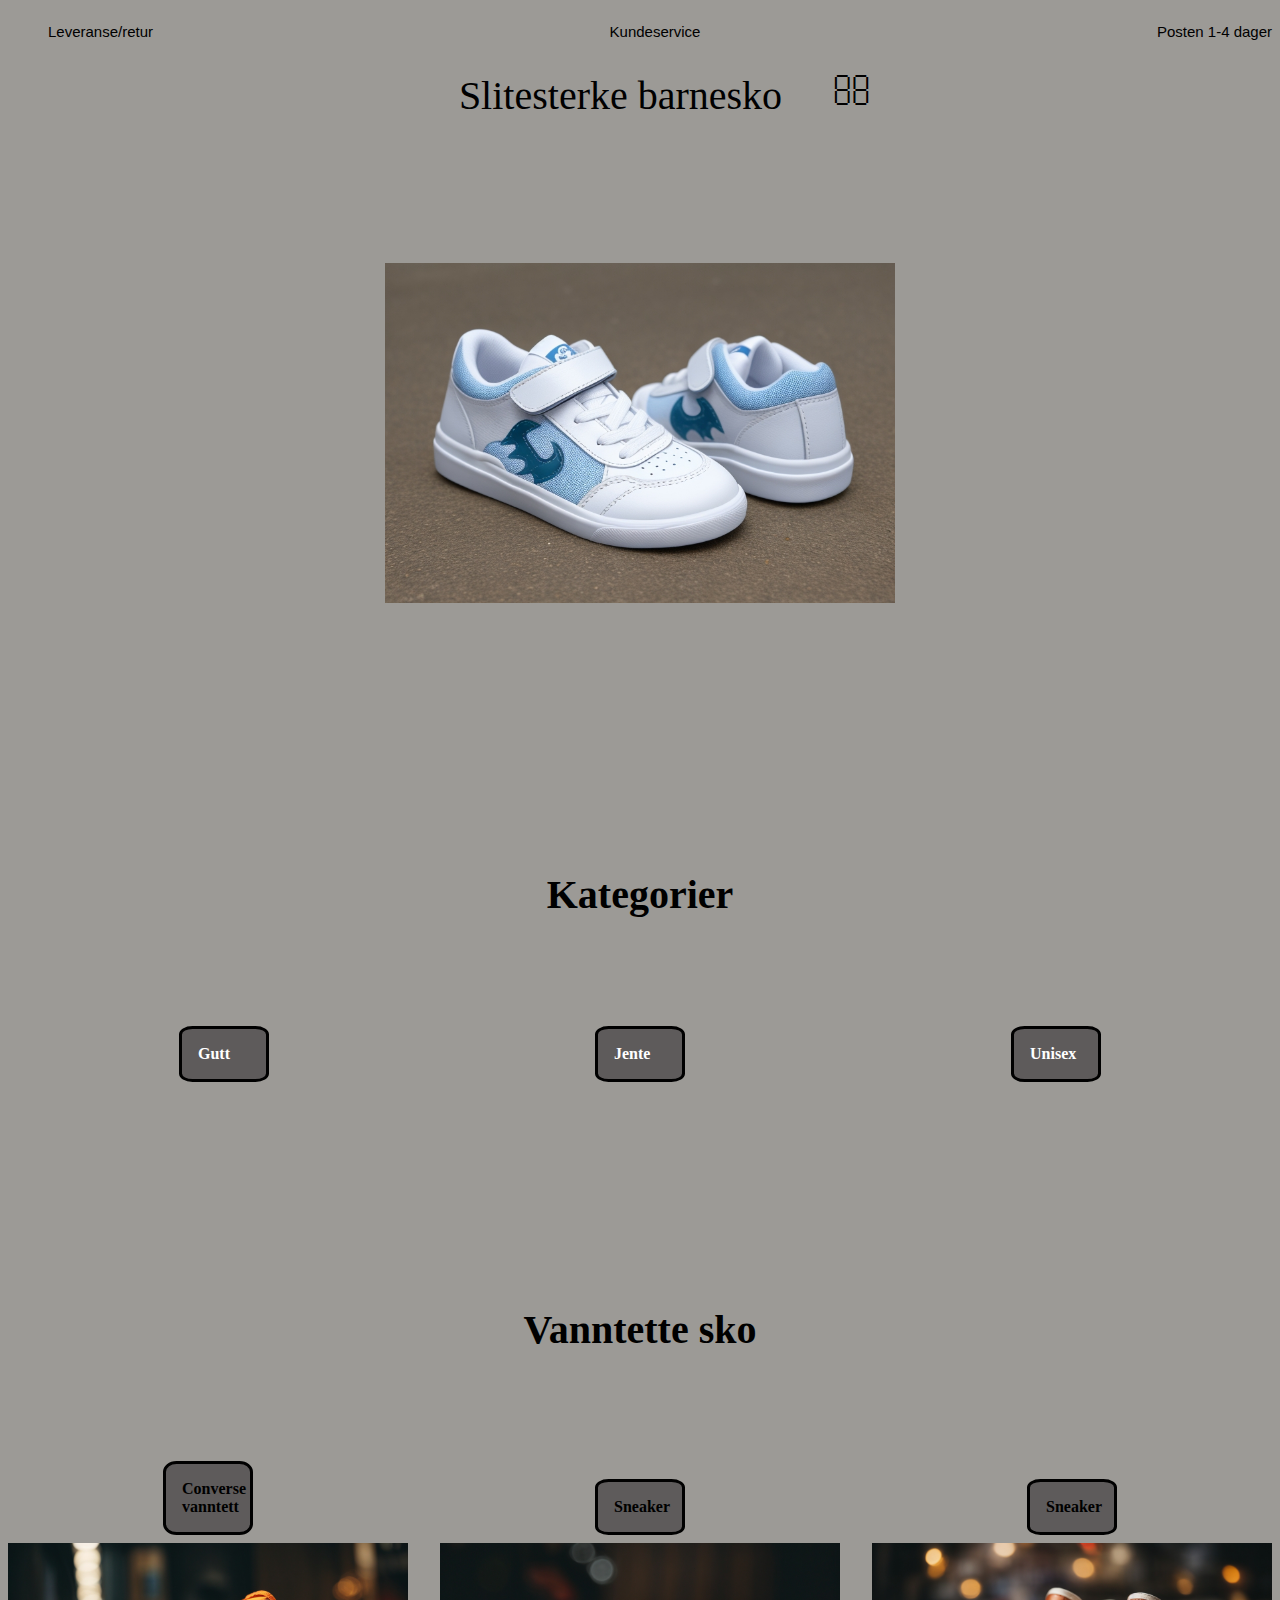
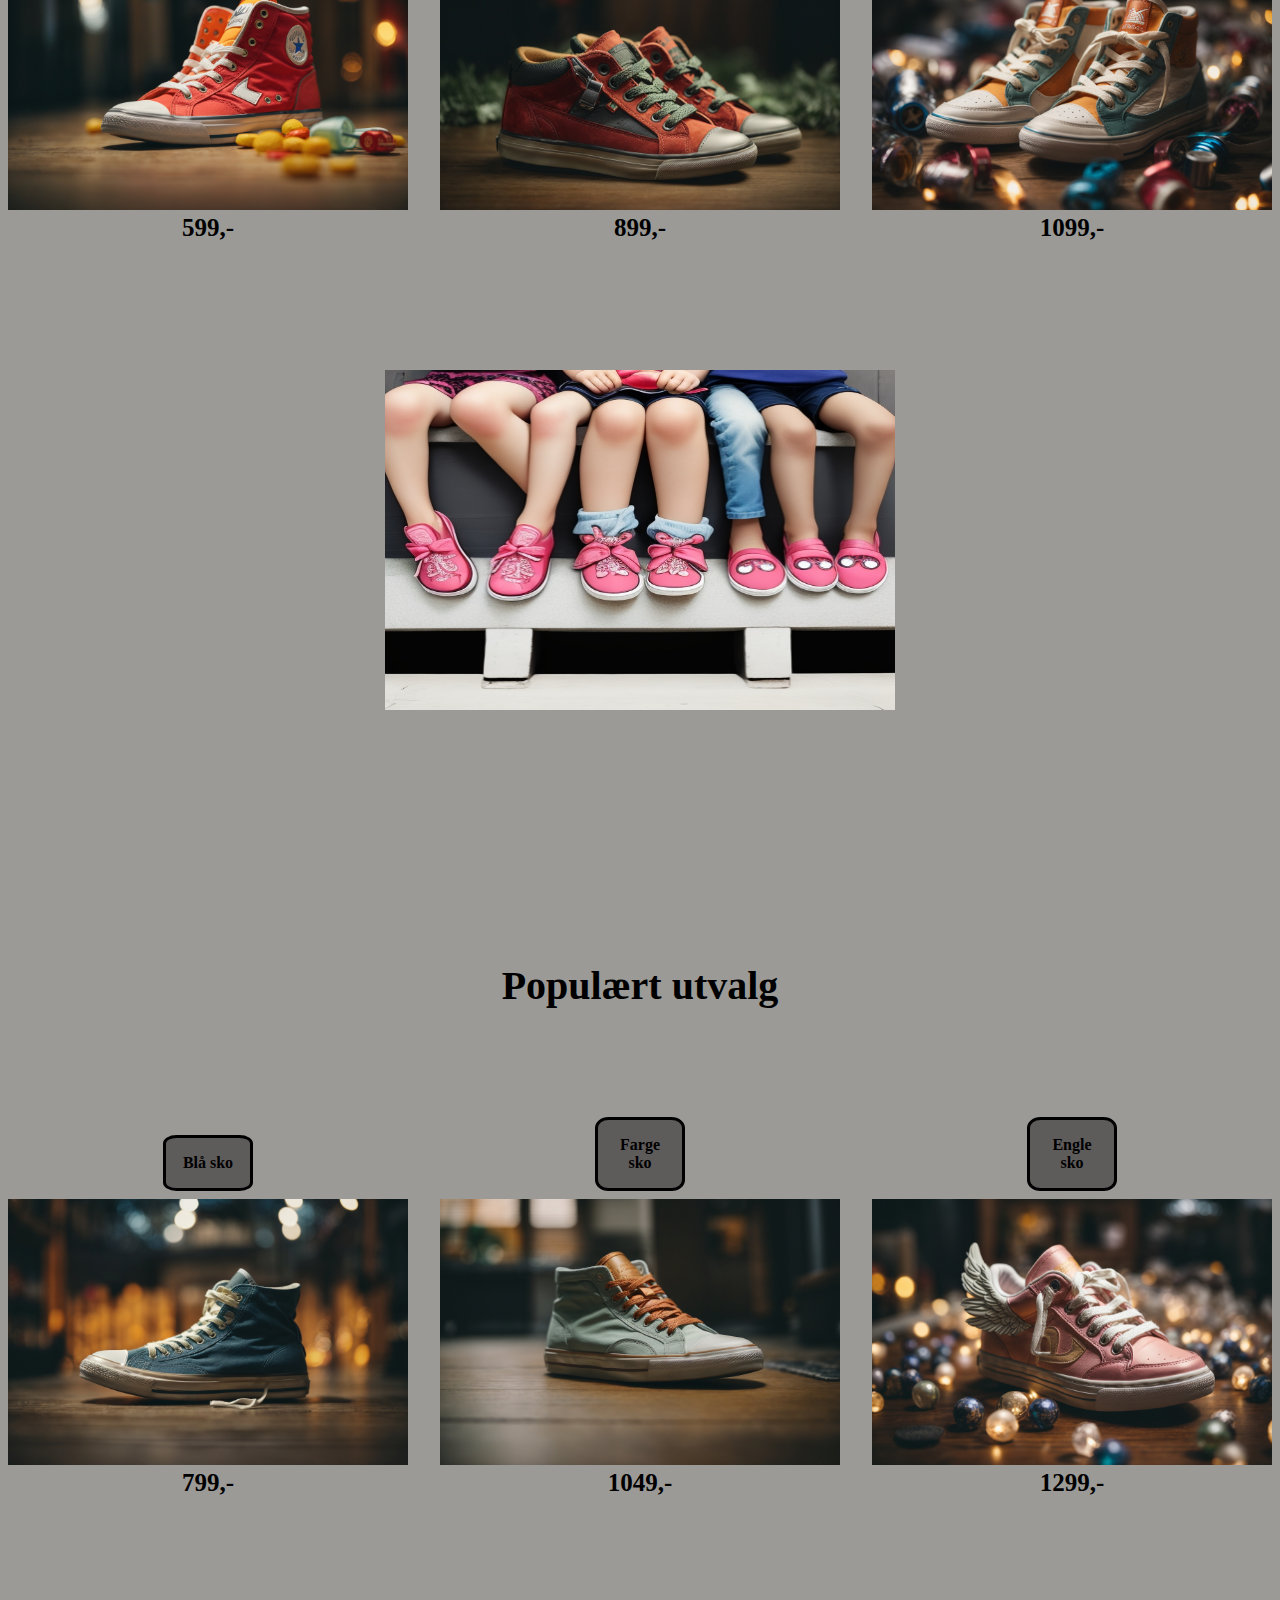
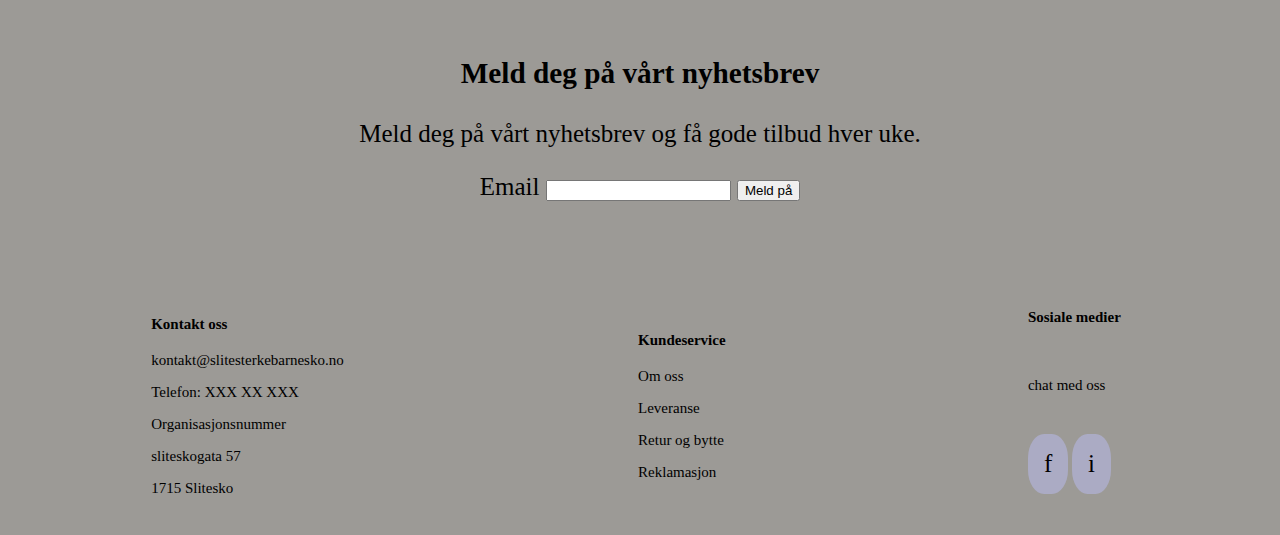
==== index.html @ b94c5393 "fornøyd" ====
<!doctype html>
<html lang="nb">
    <head>
        <meta name="viewport" content="width=device-width, initial-scale=1.0">
        <meta charset="UTF-8">
        <link rel="stylesheet" href="https://necolas.github.io/normalize.css/8.0.1/normalize.css" type="text/css">
        <!--dette er hentet fra fontawesome i forelesningen til Ann-Charlott-->
        <link href="css/font/css/fontawesome.css" rel="stylesheet">
        <link href="CSS/font/css/brands.css" rel="stylesheet">
        <link href="CSS/font/css/solid.css" rel="stylesheet">
        <link rel="stylesheet" href="css/style.css" type="text/css">
        <title>Forside slitesterke barnesko</title>
    </head>
    <body>
        <div id="grid-container-index">
            <div id="link-topp">
                <ul id="flex-container-index">
                    <li><a href="retur-leveranse.html">Leveranse/retur</a></li>
                    <li><a href="retur-leveranse.html">Kundeservice</a></li>
                    <li><a href="retur-øeveranse.html">Posten 1-4 dager</a></li>
                </ul>
            </div>
            <header>
                <nav class="flex-container-logo">
                    <!--alle ikonkodene er hentet fra fontawesome.com-->
                    <i class="fa-solid fa-bars"></i>
                    <span >
                        <a href="index.html">Slitesterke barnesko</a>
                    </span>
                    <i class="fa-solid fa-magnifying-glass"></i>
                    <i class="fa-solid fa-cart-shopping"></i>
                </nav>
            </header>
            <main>
                <picture>
                    <!--bildet er AI generert med Leondardo-->
                    <img src="img/DreamShaper_v7_can_you_make_a_picture_of_some_kids_shoes_0.jpg" alt="bilde av noen barneben med sko som skal representere Salgsiden"> 
                </picture>
                <section id="artikler-gender">
                    <!--bilder er AI generert med Leondardo-->
                    <h2>Kategorier</h2>
                    <article class="flex-gender">
                        <h3 class="hover">Gutt</h3>
                    </article>
                    <article class="flex-gender">
                        <h3 class="hover">Jente</h3>
                    </article>
                    <article class="flex-gender">
                        <h3 class="hover">Unisex</h3>
                    </article>
                </section>
                <section class="artikler">
                    <!--For å få overskriften klikkbar slik jeg ønsket så har jeg prøvd meg frem selv-->
                    <!--bildene her er AI generert hos leonardo-->
                    <h2><a href="#">Vanntette sko</a></h2>
                    <div class="produktene">
                        <article>
                            <h3 class="hover"><a href="produkt.html">Converse vanntett</a></h3>
                            <img src="img/Orangeconverse.jpg" alt="bilde av en sko på nettsiden som er vanntett og orange">
                            <p class="pris"><b>599,-</b></p>
                        </article>
                        <article>
                            <h3 class="hover"><a href="produkt.html">Sneaker</a></h3>
                            <img src="img/orangeskosneaker.jpg" alt="bilde av en sko på nettsiden som er vanntett som er orange og sneaker">
                            <p class="pris"><b>899,-</b></p>
                        </article>
                        <article>
                            <h3 class="hover"><a href="produkt.html">Sneaker</a></h3>
                            <img src="img/sneakermedforskjelligefarger.jpg" alt="bilde av en sko på nettsiden som er vanntett med flere farger i seg. da blå, og orange spesifikt">
                            <p class="pris"><b>1099,-</b></p>
                        </article>
                    </div>
                </section>
                <picture>
                    <!--bildet er AI generert med Leonardo-->
                    <img src="img/DreamShaper_v7_four_children_feet_with_shoes_on_2.jpg" alt="bilde av barneben med sko på bena som representerer nyheter til nettstedet">
                </picture>
                <section class="artikler">
                    <!--for å få overskriften her klikkbar prøvde jeg meg litt frem selv-->
                    <!--Bildene her er AI generert hos leonardo-->
                    <h2><a href="#">Populært utvalg</a></h2>
                    <div class="produktene">
                        <article>
                            <h3 class="hover"><a href="produkt.html">Blå sko</a></h3>
                            <img src="img/blueshoes.jpg" alt="bilde av en sko på nettsiden som er populær som er blå og litt lit converse">
                            <p class="pris"><b>799,-</b></p>
                        </article>
                        <article>
                            <h3 class="hover"><a href="produkt.html">Farge sko</a></h3>
                            <img src="img/blueandorangeshoe.jpg" alt="bilde av en sko på nettsiden som er populær som er blå med orange skolisser">
                            <p class="pris"><b>1049,-</b></p>
                        </article>
                        <article>
                            <h3 class="hover"><a href="produkt.html">Engle sko</a></h3>
                            <img src="img/pinkshoewithwings.jpg" alt="bilde av en sko på nettsiden som er populær msom er rosa med englevinger på siden">
                            <p class="pris"><b>1299,-</b></p>
                        </article>
                    </div>
                </section>
                <!--tagger for nyhetsbrev er hentet fra Ann-Charlott sin forelesning-->
                <section id="nyhetsbrev">
                    <h3>Meld deg på vårt nyhetsbrev</h3>
                    <p>Meld deg på vårt nyhetsbrev og få gode tilbud hver uke.</p>
                    <form>
                        <label for="newsletter-signup">Email</label>
                        <input type="text" id="newsletter-signup">
                        <input type="submit" value="Meld på">
                    </form>
                </section>
            </main>
            <footer class="footer-footer">
                <section id="delivery">
                    <h4><a href=retur-leveranse.html>Kontakt oss</a></h4>
                    <p>kontakt@slitesterkebarnesko.no</p>
                    <p>Telefon: XXX XX XXX</p>
                    <p>Organisasjonsnummer</p>
                    <p>sliteskogata 57</p>
                    <p>1715 Slitesko</p>
                </section>
                <section id="customer-service">
                    <h4><a href="retur-leveranse.html">Kundeservice</a></h4>
                    <p><a href="retur-leveranse.html">Om oss</a></p>
                    <p><a href="retur-leveranse.html">Leveranse</a></p>
                    <p><a href="retur-leveranse.html">Retur og bytte</a></p>
                    <p><a href="retur-leveranse.html">Reklamasjon</a></p>
                </section>
                <section id="sosiale-ikoner">
                    <h4>Sosiale medier</h4>
                    <i class="fa-regular fa-comments"></i>
                    <p>chat med oss</p>
                    <p class="face-insta"><a href="http://www.facebook.com" target="_blank">f</a></p>
                    <p class="face-insta"><a href="https://www.instagram.com/" target="_blank">i</a>
                </section>
            </footer>
        </div>
    </body>
</html>
---- css/style.css ----
*{
    box-sizing: border-box;
}

#grid-container-index, #grid-container-produkt, #grid-container-retur{
    display: grid;
    grid-template-areas: "header" "main" "footer";
}


#link-topp{
    font-size: 10px;
    color: #000;

}

#grid-container-index header{
    margin: auto auto 2rem auto;
}


#flex-container-index{
    display: flex;
    flex-direction: row;
    justify-content: space-between;
    font-family: Arial, Helvetica, sans-serif
}

body{
    background-color: #9c9a96;
}

.flex-container-logo{
    font-size: 20px;
    display: flex;
    flex-direction: row;
    padding: 1rem;
    justify-content: space-between;
    
}

/*Dette er hentet fra forelesningen med Ann-Charlott 16.10*/
#artikler-gender{
    display: flex;
    flex-direction: row;
    flex-wrap: wrap;
    padding: 1rem 0.5rem;
    justify-content: space-around;

}

#artikler-gender h2{
    width: 100%;
}

#grid-container-index header nav span a{
    margin: 70px 50px;
}

#grid-container-index main picture{
    margin: 3rem auto 3rem auto;
}



#artikler-gender article img{
    display: none;
}

.artikler article{
    margin: auto auto 2rem auto;
    border-radius: 50%;
}



.artikler article h3, #artikler-gender h3{
    margin: 3.5rem auto 0rem auto;
    display: inline-block;
    background-color: #5e5b5b;
    color: #fff;
    padding: 1rem;
    margin: 0.5rem;
    border-radius: 15%;
    width: 90px;
    font-size: 1rem;
    border: 3px solid;
    border-color: #000;
}

.artikler h2{
    font-size: 1.5rem;
    margin: 3rem auto 1rem auto;
}

.pris{
    margin: 0 auto 3rem auto;
    font-size: 25px;
}

#grid-container-index main picture img{
    margin: 3rem auto;
}

#read-more-knapp{
    display: inline-block;
    background-color: #5e5b5b;
    color: #fff;
    padding: 0.5rem;
    margin: 0.5rem;
    border-radius: 15%;
    width: 90px;
    font-size: 1rem;
    border: 3px solid;
    border-color: #000;
    box-shadow: 5px;

}

#nyhetsbrev{
    text-align: center;
    margin: 5rem auto;
    
}

#delivery, #customer-service, #sosiale-ikoner{
    margin: 0.5rem;
}

/*Inspirasjon hentet fra forelesning med Ann-Charlott og boken HTML og CSS av Duckett*/



.face-insta{
    display: inline-block;
    background-color: rgb(171, 171, 196);
    color: #fff;
    padding: 10px;
    border-radius: 40%;
    padding: 1rem;
    font-size: 25px;
  
}

img{
    width: 100%;
    max-height: 340px;
    max-width: 510px;
}

a{
    text-decoration: none;
    color: #000;
    
}

ul li{
    list-style: none;
}

a:hover{
    background-color: #fff;
    color: black;
}

footer{
    font-size: 15px;
}



/*CSS for produktsiden*/


#grid-container-produkt{
    font-family: Arial, Helvetica, sans-serif;
}

#grid-container-produkt header nav span a{
    margin: 70px 50px;
}

#holly-molly-sko h2{
    font-size: 20px;
    margin: 3rem auto 0.5rem auto;
}

#pris-holly-molly{
    margin: 0.5rem auto 1rem auto;
}


.size{
    background-color: #000;
    color: #fff;
    display: inline-block;
    padding: 0.5rem;
    margin: 0.5rem;
}

#storrelse{
    font-size: 12px;
    text-decoration: underline;
    margin: auto auto 0rem auto;
}

#legg-i-handlekurv{
    display: inline-block;
    background-color: #5e5b5b;
    color: #fff;
    padding: 0.5rem;
    margin: 0.5rem;
    border-radius: 15%;
    width: 150px;
    height: 40px;
    font-size: 1rem;
    border: 3px solid;
    border-color: #000;
    box-shadow: 5px;
}

.produktbeskrivelse{
    text-align: center;
    font-size: 15px;
}

#delivery{
    margin: 5rem auto auto auto;
}


/*CSS for retur og leveranse*/

main{
    text-align: center;
}

#grid-container-retur{
    font-family: Arial, Helvetica, sans-serif;
}


#grid-container-retur header nav span a{
    margin: 70px 50px;
}

#leveranse{
    margin: 3rem auto;
}

#reklamasjon{
    margin: 3rem auto;
}

#om-oss{
    margin: 3rem auto;
}


/*responsivitet*/

@media only screen and (min-width: 600px){
    #grid-container-index, #grid-container-produkt, #grid-container-retur{
        grid-template-areas: "header header header header" "main main main main" "footer footer footer footer";
        grid-template-columns: 1fr 1fr 1fr 1fr;
    }

    #grid-container-index main{
        grid-column-start: 1;
        grid-column-end: 5;
    }

    .flex.gender{
      grid-column-start: 1;
      grid-column-end: 5;
    }

    .artikler h2{
        font-size: 40px;
        margin: 200px auto 100px auto;
    }

    #artikler-gender article img{
        display: flex;
        flex-direction: row;
        max-width: 60%;

    }
    
    #artikler-gender h2{
        font-size: 40px;
        margin: 200px auto 100px auto;
    }

    #artikler-gender h3{
        display: flex;
    }

    #link-topp{
        grid-column-start: 1;
        grid-column-end: 5;
        grid-row-start: 1;
        grid-row-end: 2;
        font-size: 15px;
    }

    header{
        grid-area: header;
        grid-column-start: 1;
        grid-column-end: 5;

    }

    .flex-container-logo{
        font-size: 40px;
        margin: 3rem auto;
       
    }

    .flex.gender{
        display: flex;
        flex-direction: column;
        align-items: flex-start;
    }

    .produktene{
        display: flex;
        gap: 2rem;
    }

    #nyhetsbrev{
        font-size: 25px;
    }

    .footer-footer{
        display: grid;
        grid-template-areas: "left center right";
        width: 100%;
        grid-area: footer;
    }

    #delivery{
        grid-area: left;
        justify-self: center;
        align-self: center;
        margin: 0.5rem auto;
    }

    #customer-service{
        grid-area: center;
        justify-self: center;
        align-self: center;

    }

    /*Inspirasjon hentet fra https://css-tricks.com/snippets/css/complete-guide-grid/#aa-grid-properties*/
    #sosiale-ikoner{
        grid-area: right;
        justify-self: center;
        align-self: center;
    }

}
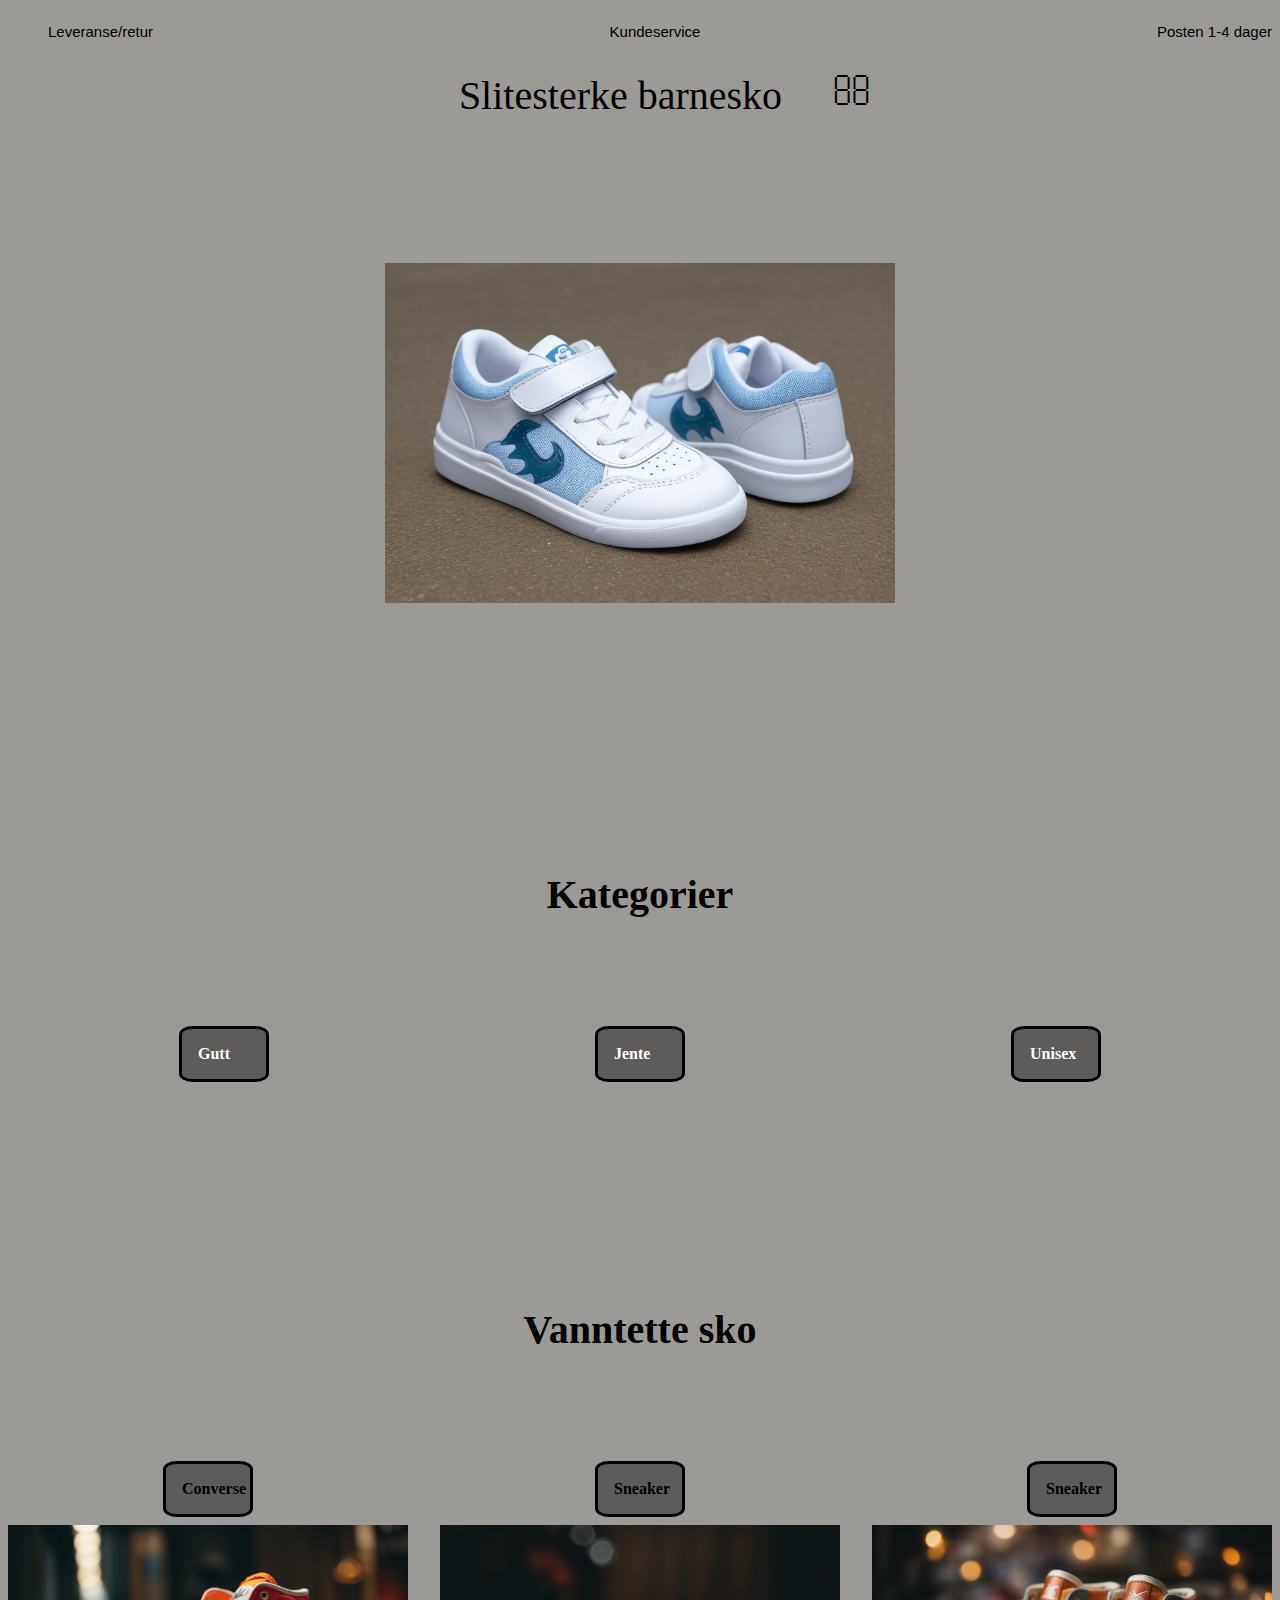
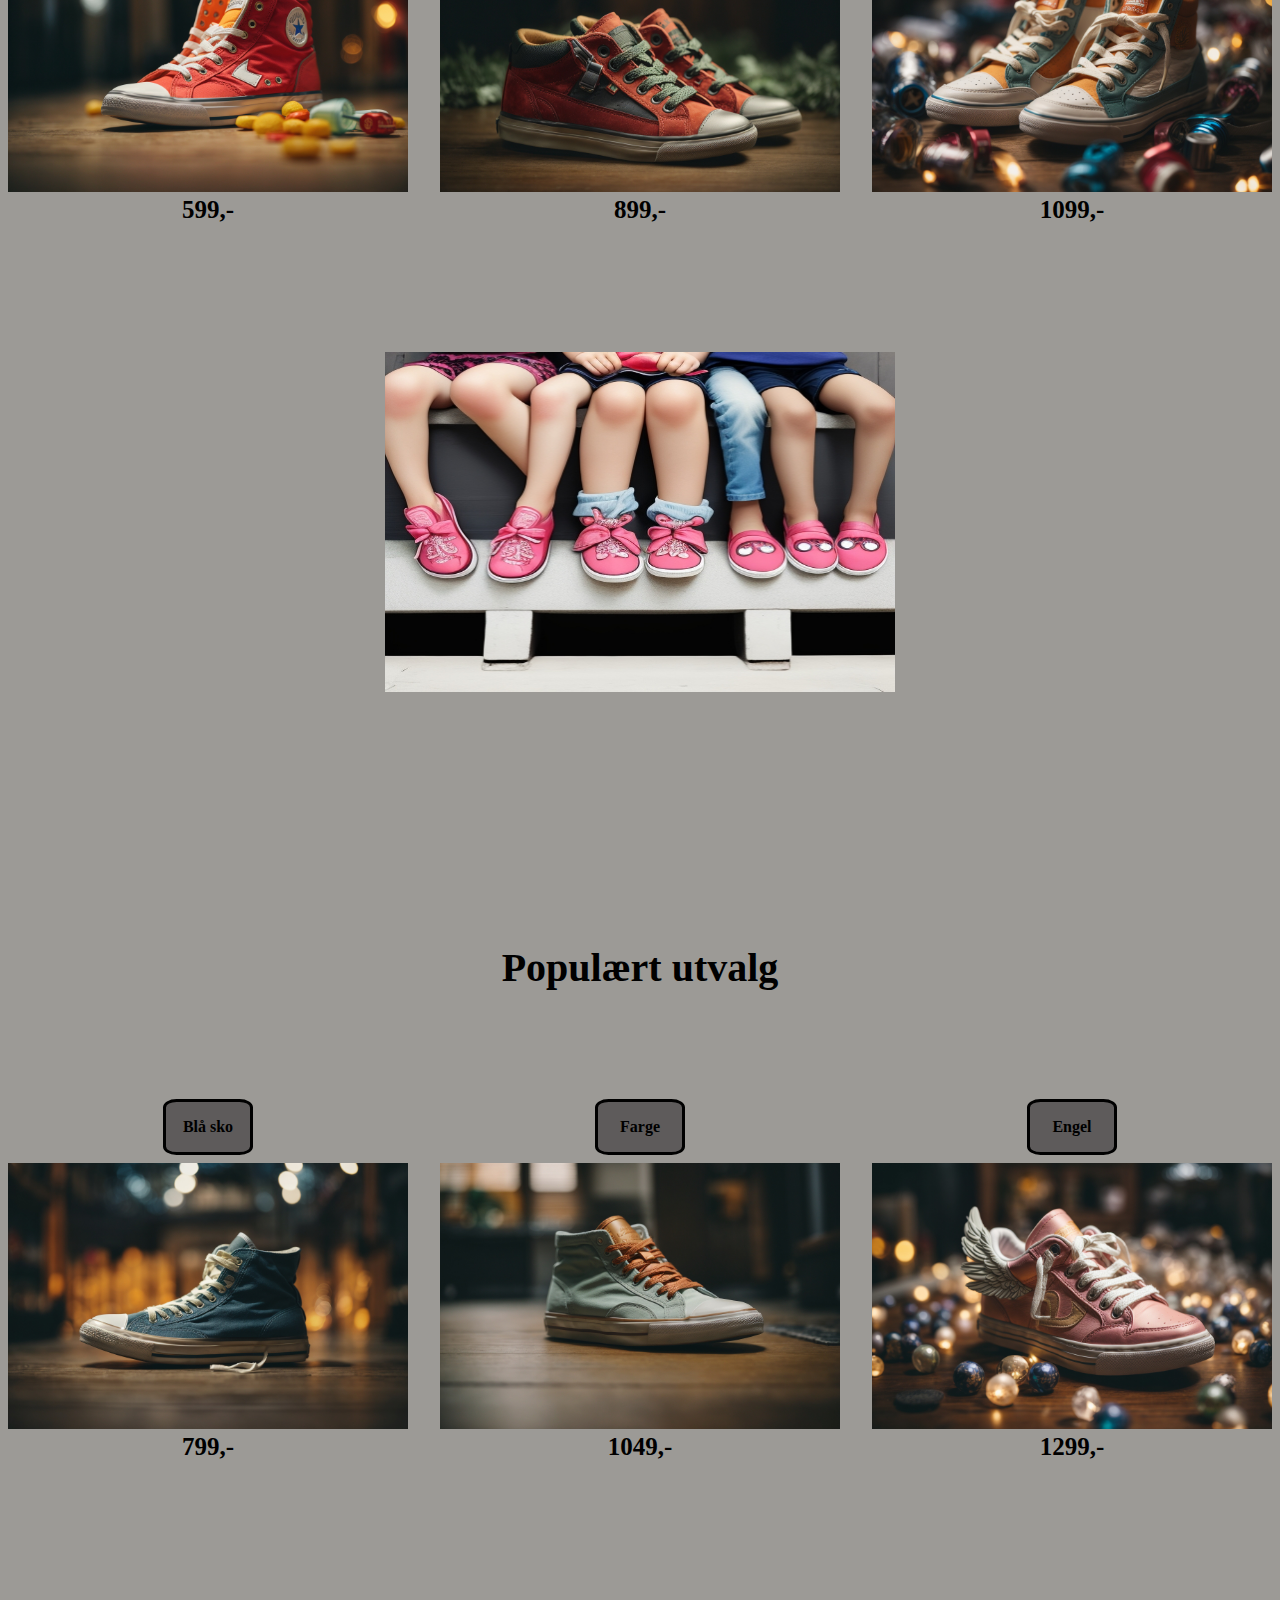
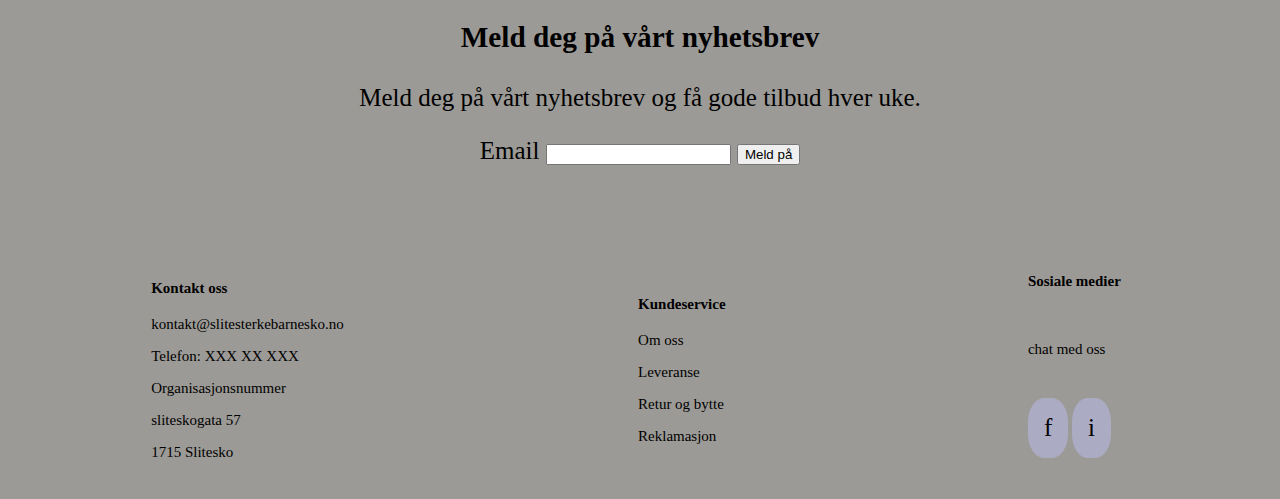
==== commit b6fd20d9: "endret navn" ====
--- a/index.html
+++ b/index.html
@@ -55,7 +55,7 @@
                     <h2><a href="#">Vanntette sko</a></h2>
                     <div class="produktene">
                         <article>
-                            <h3 class="hover"><a href="produkt.html">Converse vanntett</a></h3>
+                            <h3 class="hover"><a href="produkt.html">Converse</a></h3>
                             <img src="img/Orangeconverse.jpg" alt="bilde av en sko på nettsiden som er vanntett og orange">
                             <p class="pris"><b>599,-</b></p>
                         </article>
@@ -86,12 +86,12 @@
                             <p class="pris"><b>799,-</b></p>
                         </article>
                         <article>
-                            <h3 class="hover"><a href="produkt.html">Farge sko</a></h3>
+                            <h3 class="hover"><a href="produkt.html">Farge</a></h3>
                             <img src="img/blueandorangeshoe.jpg" alt="bilde av en sko på nettsiden som er populær som er blå med orange skolisser">
                             <p class="pris"><b>1049,-</b></p>
                         </article>
                         <article>
-                            <h3 class="hover"><a href="produkt.html">Engle sko</a></h3>
+                            <h3 class="hover"><a href="produkt.html">Engel</a></h3>
                             <img src="img/pinkshoewithwings.jpg" alt="bilde av en sko på nettsiden som er populær msom er rosa med englevinger på siden">
                             <p class="pris"><b>1299,-</b></p>
                         </article>
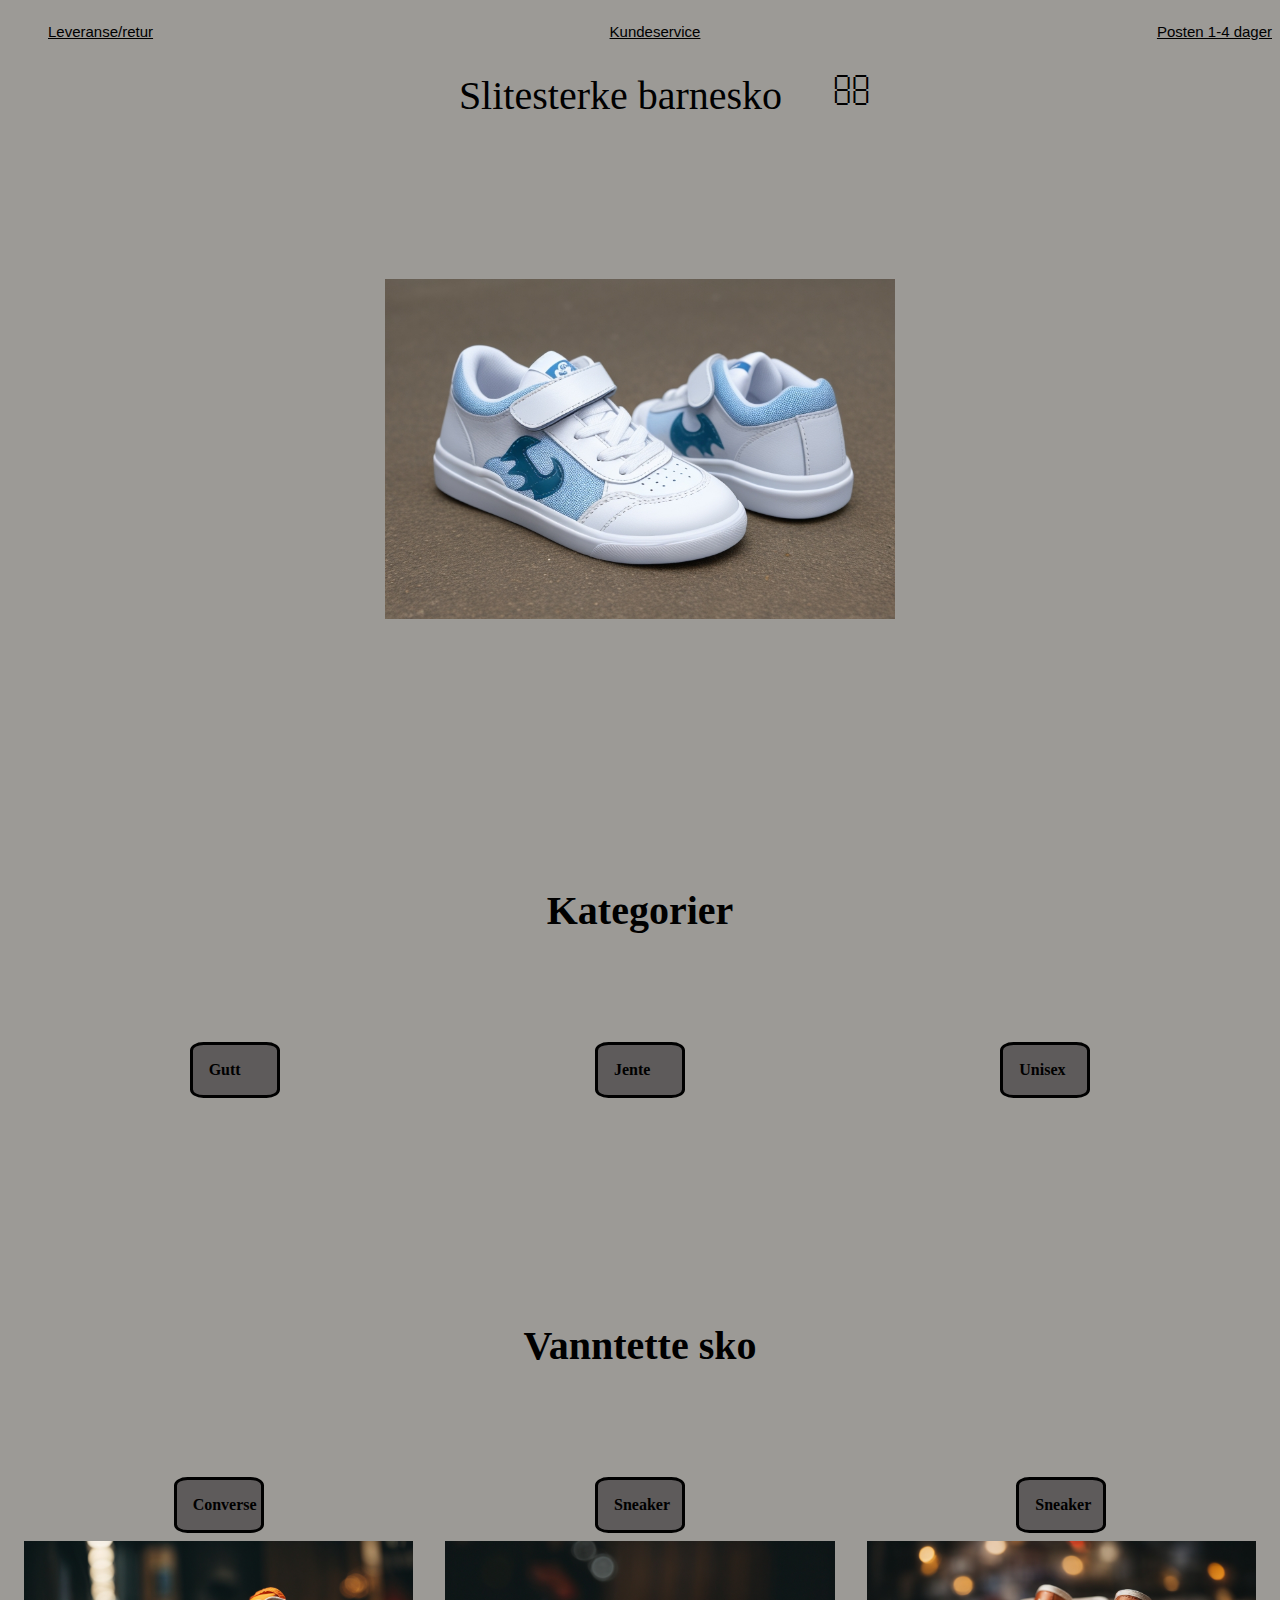
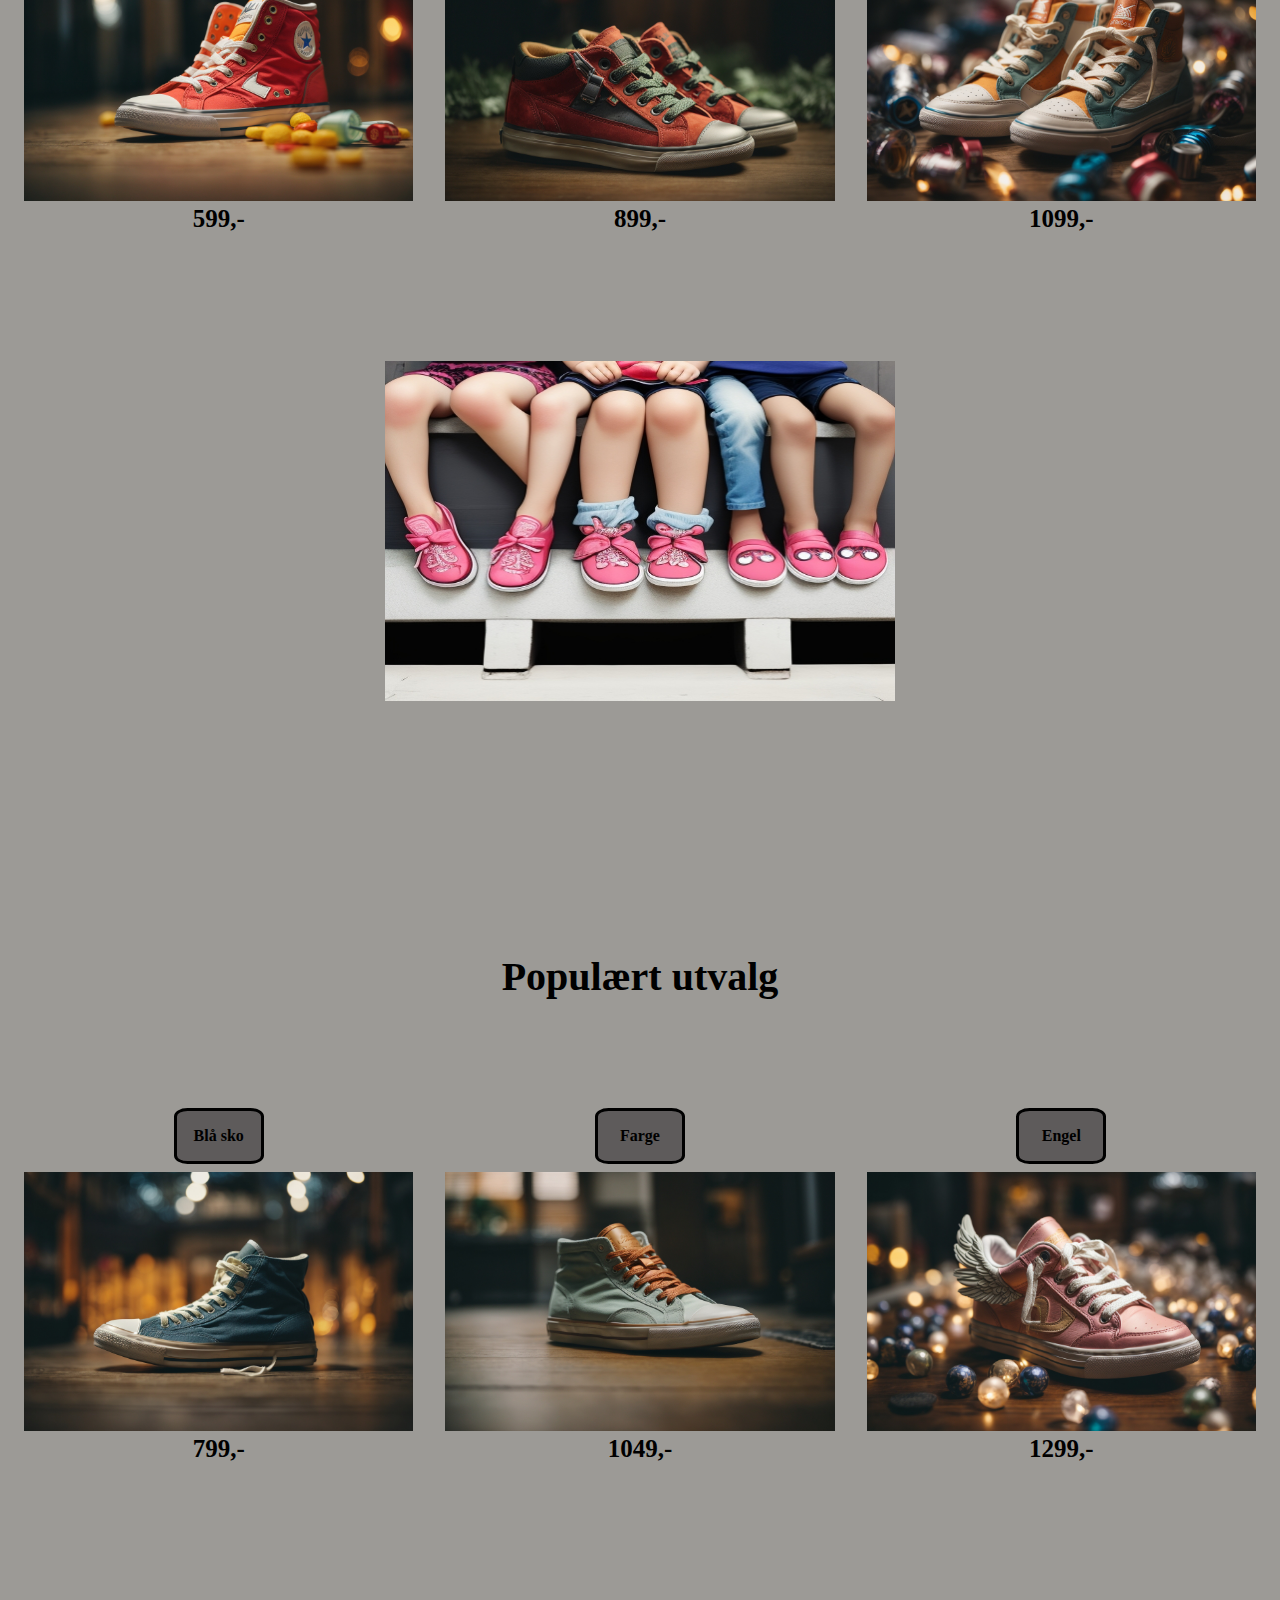
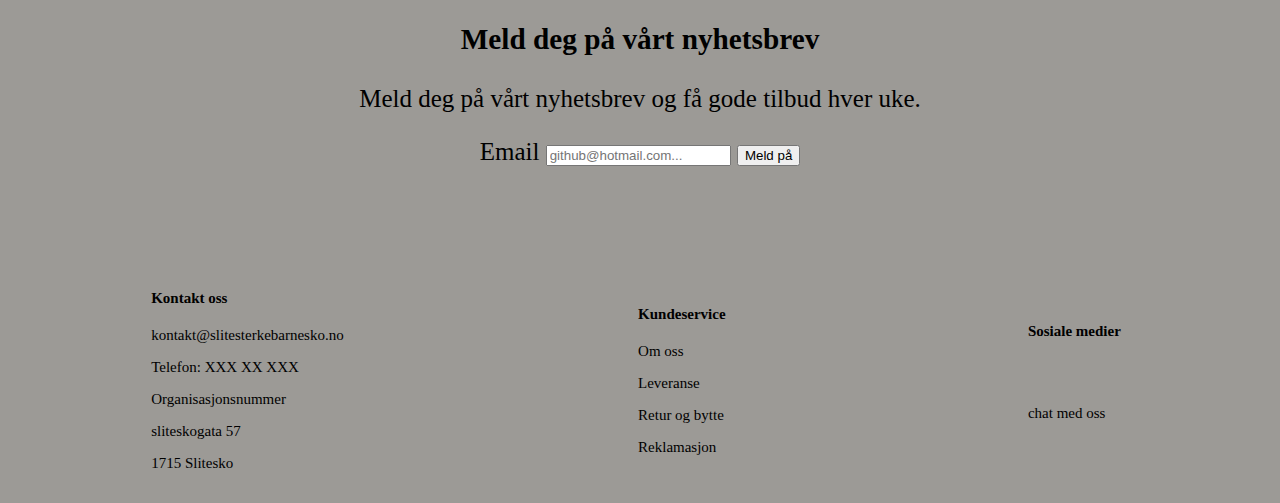
==== commit 2a9ef858: "endret facebook og insta icon" ====
--- a/index.html
+++ b/index.html
@@ -40,13 +40,13 @@
                     <!--bilder er AI generert med Leondardo-->
                     <h2>Kategorier</h2>
                     <article class="flex-gender">
-                        <h3 class="hover">Gutt</h3>
+                        <h3 class="hover"><a href="#">Gutt</a></h3>
                     </article>
                     <article class="flex-gender">
-                        <h3 class="hover">Jente</h3>
+                        <h3 class="hover"><a href="#">Jente</a></h3>
                     </article>
                     <article class="flex-gender">
-                        <h3 class="hover">Unisex</h3>
+                        <h3 class="hover"><a href="produkt.html">Unisex</a></h3>
                     </article>
                 </section>
                 <section class="artikler">
@@ -56,17 +56,17 @@
                     <div class="produktene">
                         <article>
                             <h3 class="hover"><a href="produkt.html">Converse</a></h3>
-                            <img src="img/Orangeconverse.jpg" alt="bilde av en sko på nettsiden som er vanntett og orange">
+                            <a href="produkt.html"><img src="img/Orangeconverse.jpg" alt="bilde av en sko på nettsiden som er vanntett og orange"></a>
                             <p class="pris"><b>599,-</b></p>
                         </article>
                         <article>
                             <h3 class="hover"><a href="produkt.html">Sneaker</a></h3>
-                            <img src="img/orangeskosneaker.jpg" alt="bilde av en sko på nettsiden som er vanntett som er orange og sneaker">
+                            <a href="produkt.html"><img src="img/orangeskosneaker.jpg" alt="bilde av en sko på nettsiden som er vanntett som er orange og sneaker"></a>
                             <p class="pris"><b>899,-</b></p>
                         </article>
                         <article>
                             <h3 class="hover"><a href="produkt.html">Sneaker</a></h3>
-                            <img src="img/sneakermedforskjelligefarger.jpg" alt="bilde av en sko på nettsiden som er vanntett med flere farger i seg. da blå, og orange spesifikt">
+                            <a href="produkt.html"><img src="img/sneakermedforskjelligefarger.jpg" alt="bilde av en sko på nettsiden som er vanntett med flere farger i seg. da blå, og orange spesifikt"></a>
                             <p class="pris"><b>1099,-</b></p>
                         </article>
                     </div>
@@ -82,17 +82,17 @@
                     <div class="produktene">
                         <article>
                             <h3 class="hover"><a href="produkt.html">Blå sko</a></h3>
-                            <img src="img/blueshoes.jpg" alt="bilde av en sko på nettsiden som er populær som er blå og litt lit converse">
+                            <a href="produkt.html"><img src="img/blueshoes.jpg" alt="bilde av en sko på nettsiden som er populær som er blå og litt lit converse"></a>
                             <p class="pris"><b>799,-</b></p>
                         </article>
                         <article>
                             <h3 class="hover"><a href="produkt.html">Farge</a></h3>
-                            <img src="img/blueandorangeshoe.jpg" alt="bilde av en sko på nettsiden som er populær som er blå med orange skolisser">
+                            <a href="produkt.html"><img src="img/blueandorangeshoe.jpg" alt="bilde av en sko på nettsiden som er populær som er blå med orange skolisser"></a>
                             <p class="pris"><b>1049,-</b></p>
                         </article>
                         <article>
                             <h3 class="hover"><a href="produkt.html">Engel</a></h3>
-                            <img src="img/pinkshoewithwings.jpg" alt="bilde av en sko på nettsiden som er populær msom er rosa med englevinger på siden">
+                            <a href="produkt.html"><img src="img/pinkshoewithwings.jpg" alt="bilde av en sko på nettsiden som er populær msom er rosa med englevinger på siden"></a>
                             <p class="pris"><b>1299,-</b></p>
                         </article>
                     </div>
@@ -103,12 +103,12 @@
                     <p>Meld deg på vårt nyhetsbrev og få gode tilbud hver uke.</p>
                     <form>
                         <label for="newsletter-signup">Email</label>
-                        <input type="text" id="newsletter-signup">
+                        <input type="text" id="newsletter-signup" placeholder="github@hotmail.com...">
                         <input type="submit" value="Meld på">
                     </form>
                 </section>
             </main>
-            <footer class="footer-footer">
+            <footer class="footer-sko">
                 <section id="delivery">
                     <h4><a href=retur-leveranse.html>Kontakt oss</a></h4>
                     <p>kontakt@slitesterkebarnesko.no</p>
@@ -128,8 +128,8 @@
                     <h4>Sosiale medier</h4>
                     <i class="fa-regular fa-comments"></i>
                     <p>chat med oss</p>
-                    <p class="face-insta"><a href="http://www.facebook.com" target="_blank">f</a></p>
-                    <p class="face-insta"><a href="https://www.instagram.com/" target="_blank">i</a>
+                    <i class="fa-brands fa-facebook"><a href="https://www.facebook.com/"></a></i>
+                    <i class="fa-brands fa-instagram"><a href="https://www.instagram.com/"></a></i>
                 </section>
             </footer>
         </div>
--- a/css/style.css
+++ b/css/style.css
@@ -127,20 +127,14 @@
     margin: 0.5rem;
 }
 
+.fa-regular.fa-comments, .fa-brands.fa-facebook, .fa-brands.fa-instagram{
+    font-size: 30px;
+}
+
 /*Inspirasjon hentet fra forelesning med Ann-Charlott og boken HTML og CSS av Duckett*/
 
 
 
-.face-insta{
-    display: inline-block;
-    background-color: rgb(171, 171, 196);
-    color: #fff;
-    padding: 10px;
-    border-radius: 40%;
-    padding: 1rem;
-    font-size: 25px;
-  
-}
 
 img{
     width: 100%;
@@ -156,6 +150,7 @@
 
 ul li{
     list-style: none;
+    text-decoration: underline;
 }
 
 a:hover{
@@ -268,6 +263,7 @@
     #grid-container-index main{
         grid-column-start: 1;
         grid-column-end: 5;
+        margin: 1rem;
     }
 
     .flex.gender{
@@ -332,7 +328,7 @@
         font-size: 25px;
     }
 
-    .footer-footer{
+    .footer-sko{
         display: grid;
         grid-template-areas: "left center right";
         width: 100%;
@@ -360,4 +356,29 @@
         align-self: center;
     }
 
+    /*produktsiden*/
+
+    #brodsti ul{
+        display: flex;
+        flex-direction: row;
+
+    }
+
+    #grid-container-produkt main{
+        grid-column-start: 1;
+        grid-column-end: 5;
+    }
+
+
+    /*retur og leveranse siden*/
+
+    #grid-container-retur main{
+        grid-column-start: 2;
+        grid-column-end: 4;
+    }
+
+    #leveranse h2, #retur-og-bytte h2, #reklamasjon h2, #kunde-service h2, #om-oss h2 {
+        font-size: 30px;
+    }
+
 }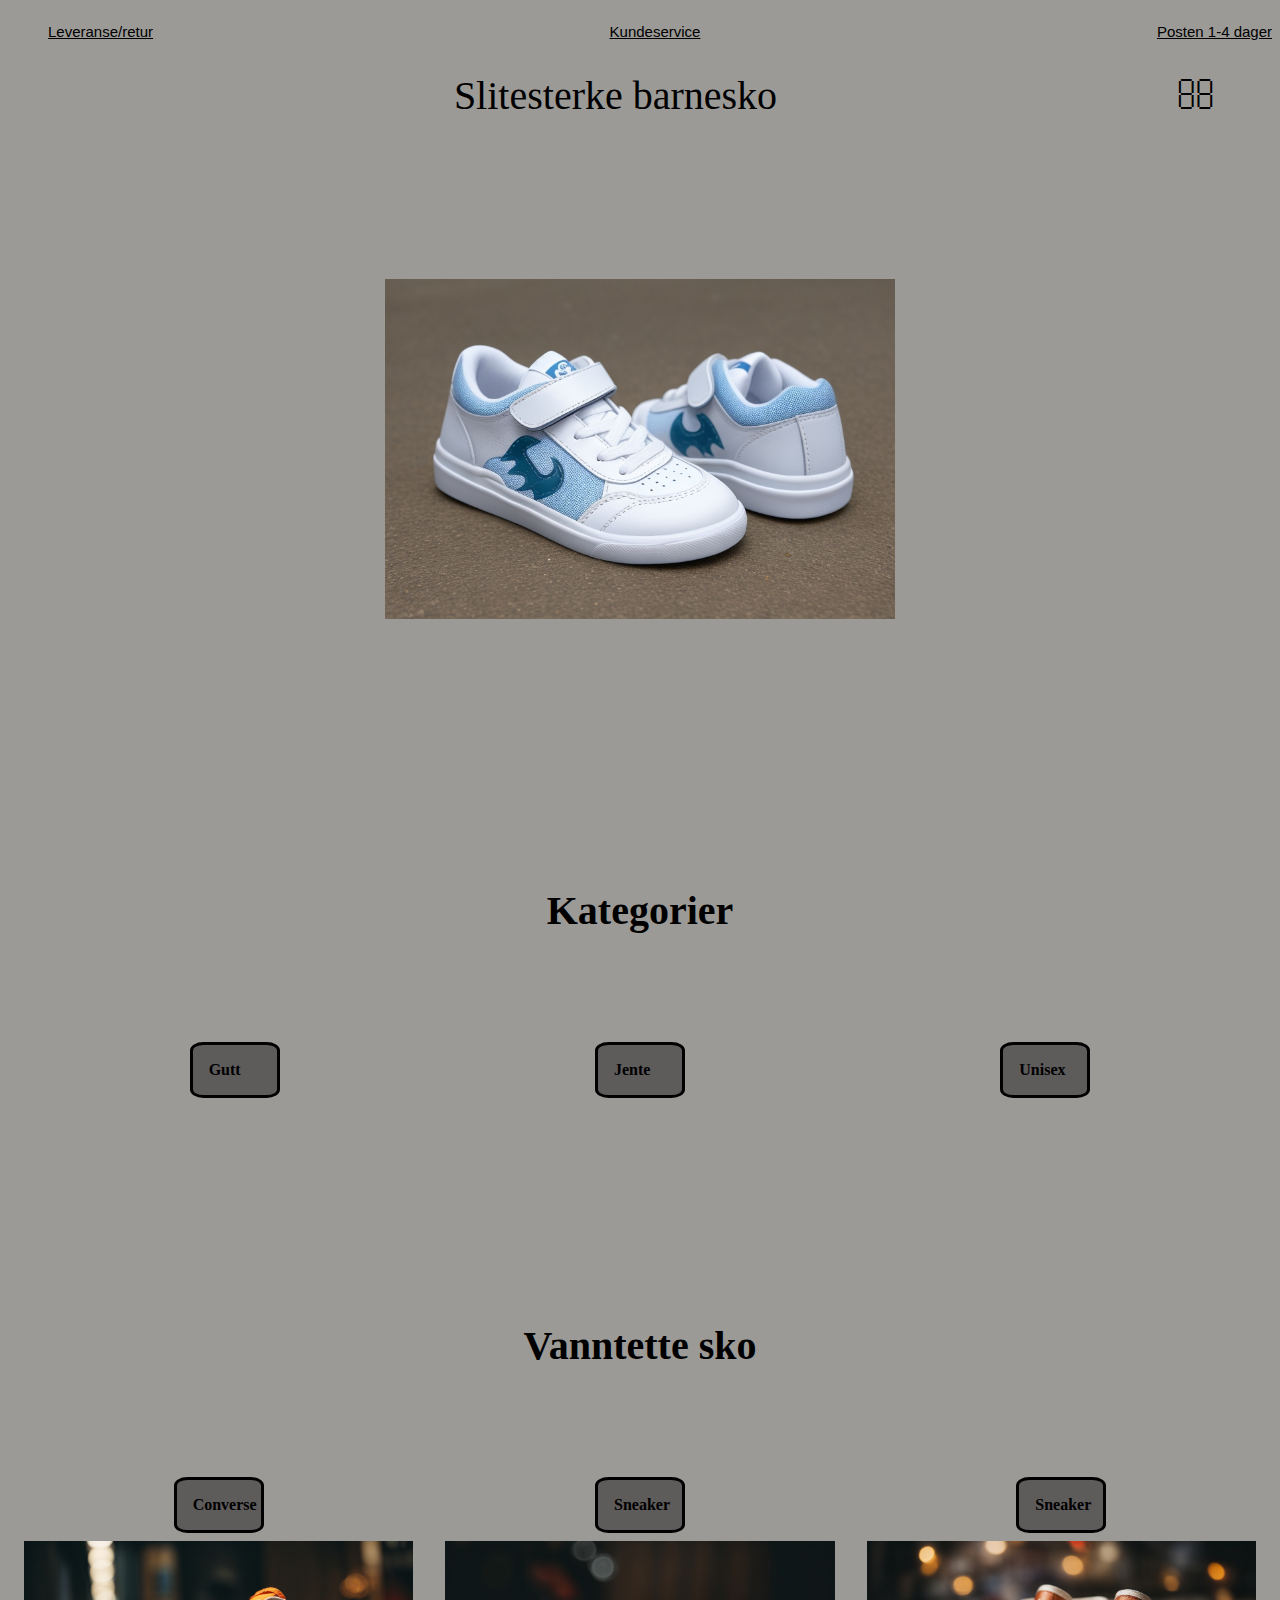
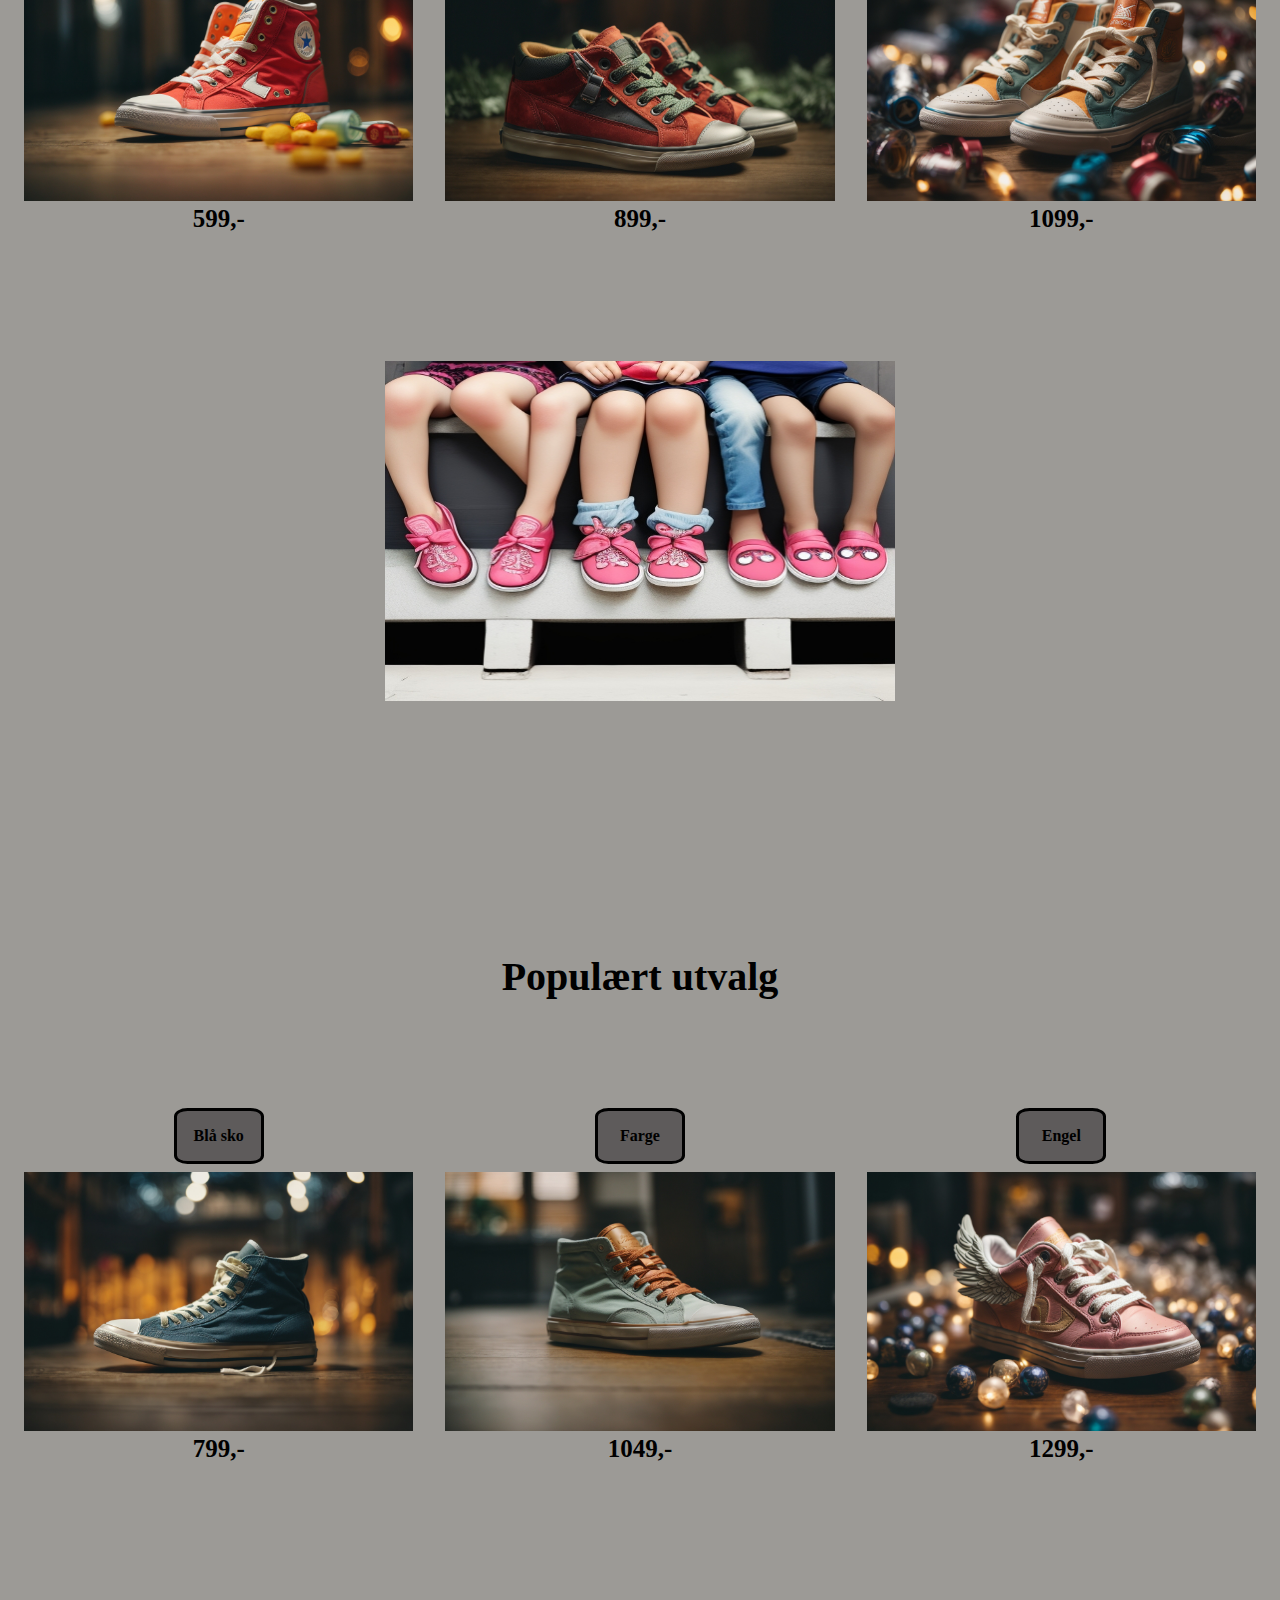
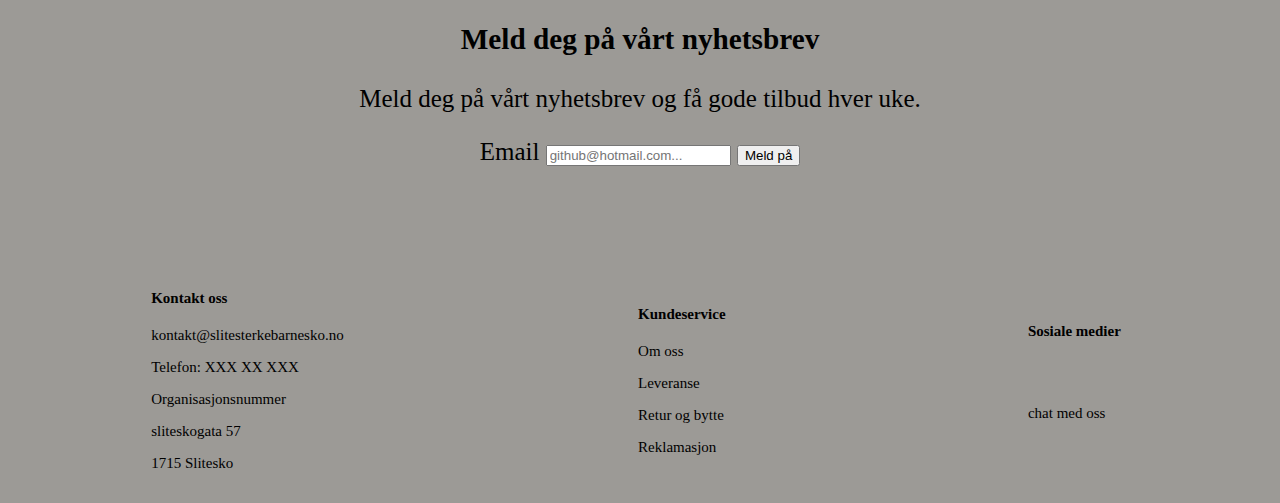
==== commit fa055624: "fikset produkt.html i grid" ====
--- a/index.html
+++ b/index.html
@@ -27,8 +27,10 @@
                     <span >
                         <a href="index.html">Slitesterke barnesko</a>
                     </span>
-                    <i class="fa-solid fa-magnifying-glass"></i>
-                    <i class="fa-solid fa-cart-shopping"></i>
+                    <section>
+                        <i class="fa-solid fa-magnifying-glass"></i>
+                        <i class="fa-solid fa-cart-shopping"></i>
+                    </section>
                 </nav>
             </header>
             <main>
@@ -128,8 +130,8 @@
                     <h4>Sosiale medier</h4>
                     <i class="fa-regular fa-comments"></i>
                     <p>chat med oss</p>
-                    <i class="fa-brands fa-facebook"><a href="https://www.facebook.com/"></a></i>
-                    <i class="fa-brands fa-instagram"><a href="https://www.instagram.com/"></a></i>
+                    <i class="fa-brands fa-facebook"></i>
+                    <i class="fa-brands fa-instagram"></i>
                 </section>
             </footer>
         </div>
--- a/css/style.css
+++ b/css/style.css
@@ -304,6 +304,7 @@
         grid-area: header;
         grid-column-start: 1;
         grid-column-end: 5;
+        width: 100%;
 
     }
 
@@ -369,6 +370,67 @@
         grid-column-end: 5;
     }
 
+    /*Mye av dette under her på min produktside for å få plassert ting riktig, er hentet fra w3schools og css-tricks om grid*/
+
+    #holly-molly-sko{
+        display: grid;
+        grid-template-areas: "img img header" 
+                            "img img holly" 
+                            "img img price"
+                            "img img size-text"
+                            "img img size" 
+                            "img img handlekurv" 
+                            ". produkth ."
+                            "description description description";
+    }
+
+    #holly-molly-sko h2{
+        font-size: 20px;
+        margin: 3rem auto 0.5rem auto;
+        grid-area: header;
+    }
+
+    #holly-molly-sko img{
+        grid-area: img;
+        
+    }
+
+    #holly-text{
+        grid-area: holly;
+
+    }
+
+    #pris-holly-molly{
+        margin: 0.5rem auto 1rem auto;
+        grid-area: price;
+    }
+
+    #holly-molly-sko h6{
+        grid-area: produkth;
+    }
+
+    #storrelse{
+        grid-area: size-text;
+        font-size: 12px;
+        text-decoration: underline;
+        margin: auto auto 0rem auto
+    }
+
+    #sizes{
+        grid-area: size;
+    }
+
+    #legg-i-handlekurv{
+        grid-area: handlekurv;
+        justify-self: center;
+    }
+
+    #produkt-text{
+        grid-area: description;
+        width: 50%;
+        justify-self: center;
+    }
+
 
     /*retur og leveranse siden*/
 
@@ -377,6 +439,11 @@
         grid-column-end: 4;
     }
 
+    #holly-molly-sko img{
+        grid-column-start: 1;
+        grid-column-end: 2;
+    }
+
     #leveranse h2, #retur-og-bytte h2, #reklamasjon h2, #kunde-service h2, #om-oss h2 {
         font-size: 30px;
     }
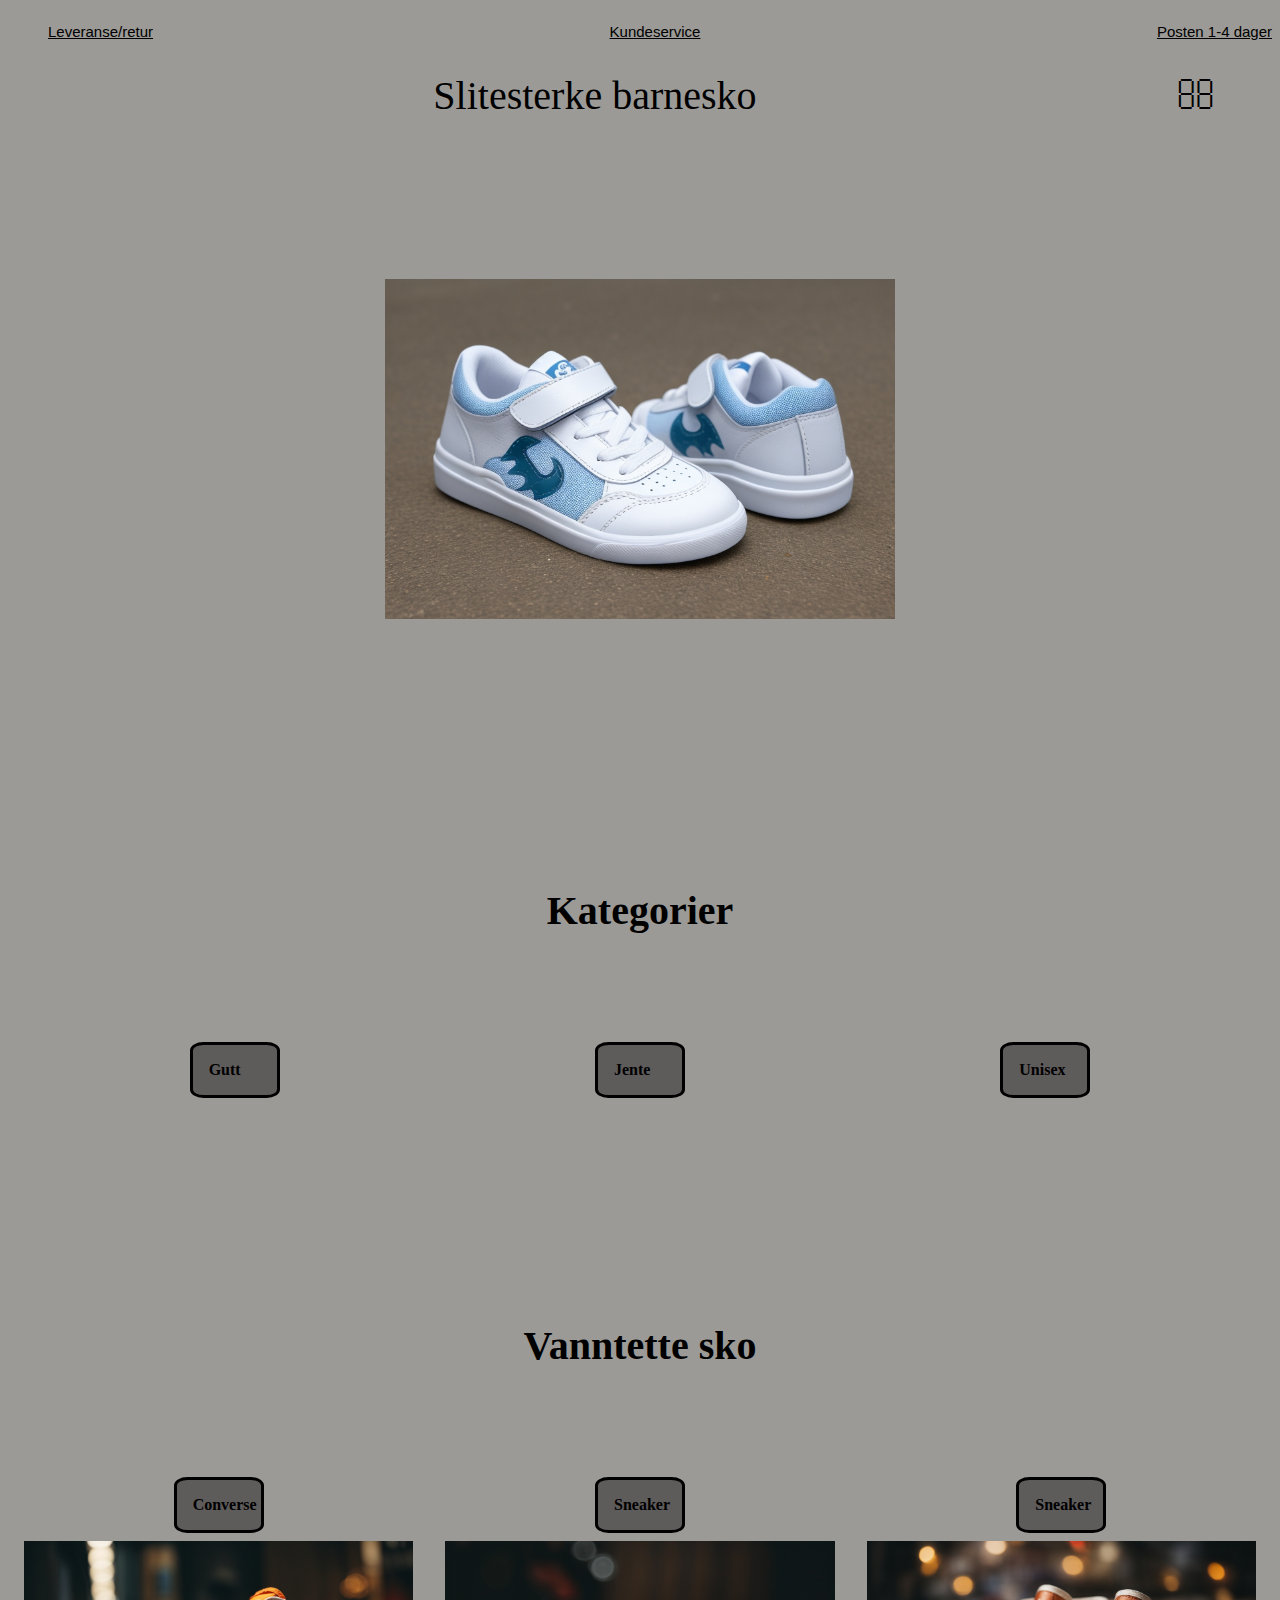
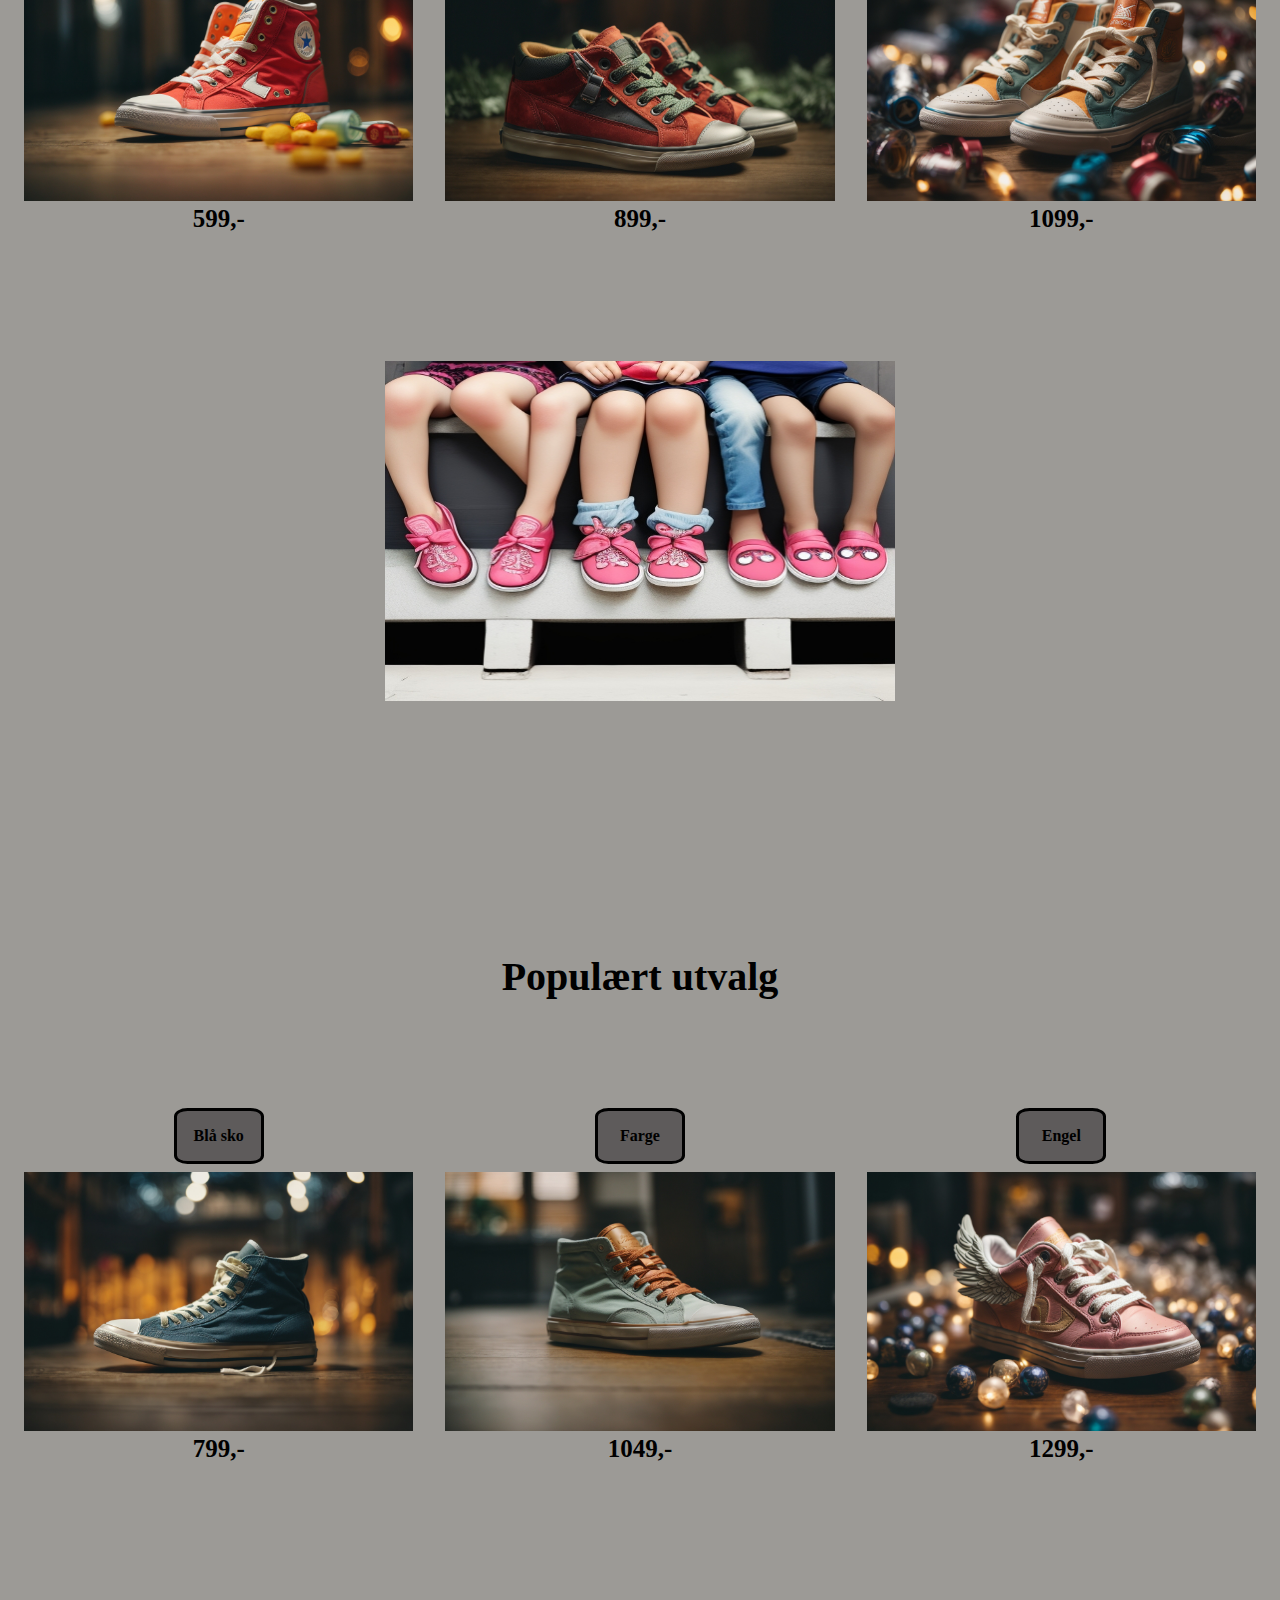
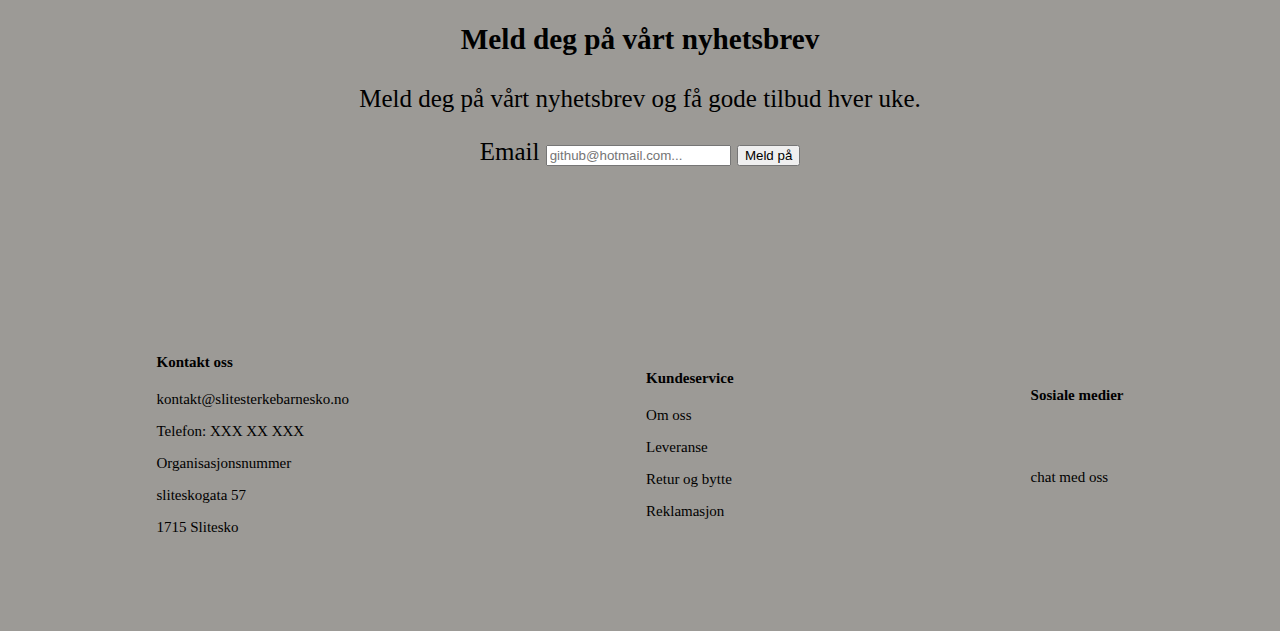
==== commit b02fee24: "fornøyd med alle sider" ====
--- a/index.html
+++ b/index.html
@@ -27,10 +27,11 @@
                     <span >
                         <a href="index.html">Slitesterke barnesko</a>
                     </span>
-                    <section>
+                    <div>
+                        <i class="fa-solid fa-user"></i>
                         <i class="fa-solid fa-magnifying-glass"></i>
                         <i class="fa-solid fa-cart-shopping"></i>
-                    </section>
+                    </div>
                 </nav>
             </header>
             <main>
@@ -111,7 +112,7 @@
                 </section>
             </main>
             <footer class="footer-sko">
-                <section id="delivery">
+                <section class="delivery">
                     <h4><a href=retur-leveranse.html>Kontakt oss</a></h4>
                     <p>kontakt@slitesterkebarnesko.no</p>
                     <p>Telefon: XXX XX XXX</p>
@@ -119,14 +120,14 @@
                     <p>sliteskogata 57</p>
                     <p>1715 Slitesko</p>
                 </section>
-                <section id="customer-service">
+                <section class="customer-service">
                     <h4><a href="retur-leveranse.html">Kundeservice</a></h4>
                     <p><a href="retur-leveranse.html">Om oss</a></p>
                     <p><a href="retur-leveranse.html">Leveranse</a></p>
                     <p><a href="retur-leveranse.html">Retur og bytte</a></p>
                     <p><a href="retur-leveranse.html">Reklamasjon</a></p>
                 </section>
-                <section id="sosiale-ikoner">
+                <section class="sosiale-ikoner">
                     <h4>Sosiale medier</h4>
                     <i class="fa-regular fa-comments"></i>
                     <p>chat med oss</p>
--- a/css/style.css
+++ b/css/style.css
@@ -16,6 +16,17 @@
 
 #grid-container-index header{
     margin: auto auto 2rem auto;
+}
+
+.fa-solid.fa-user{
+    display: none;
+}
+
+#brodsti ul{
+    display: flex;
+    flex-direction: row;
+    margin: auto auto 2rem auto;
+
 }
 
 
@@ -61,8 +72,6 @@
     margin: 3rem auto 3rem auto;
 }
 
-
-
 #artikler-gender article img{
     display: none;
 }
@@ -71,8 +80,6 @@
     margin: auto auto 2rem auto;
     border-radius: 50%;
 }
-
-
 
 .artikler article h3, #artikler-gender h3{
     margin: 3.5rem auto 0rem auto;
@@ -132,8 +139,6 @@
 }
 
 /*Inspirasjon hentet fra forelesning med Ann-Charlott og boken HTML og CSS av Duckett*/
-
-
 
 
 img{
@@ -260,6 +265,10 @@
         grid-template-columns: 1fr 1fr 1fr 1fr;
     }
 
+    .fa-solid.fa-user{
+        display: inline-block;
+    }
+
     #grid-container-index main{
         grid-column-start: 1;
         grid-column-end: 5;
@@ -334,16 +343,17 @@
         grid-template-areas: "left center right";
         width: 100%;
         grid-area: footer;
-    }
-
-    #delivery{
+        margin: 4rem auto;
+    }
+
+    .delivery{
         grid-area: left;
         justify-self: center;
         align-self: center;
         margin: 0.5rem auto;
     }
 
-    #customer-service{
+    .customer-service{
         grid-area: center;
         justify-self: center;
         align-self: center;
@@ -351,7 +361,7 @@
     }
 
     /*Inspirasjon hentet fra https://css-tricks.com/snippets/css/complete-guide-grid/#aa-grid-properties*/
-    #sosiale-ikoner{
+    .sosiale-ikoner{
         grid-area: right;
         justify-self: center;
         align-self: center;
@@ -373,62 +383,48 @@
     /*Mye av dette under her på min produktside for å få plassert ting riktig, er hentet fra w3schools og css-tricks om grid*/
 
     #holly-molly-sko{
-        display: grid;
-        grid-template-areas: "img img header" 
-                            "img img holly" 
-                            "img img price"
-                            "img img size-text"
-                            "img img size" 
-                            "img img handlekurv" 
-                            ". produkth ."
-                            "description description description";
-    }
-
+        display: flex;
+        justify-content: center;
+        margin: 5rem auto;
+    }
+
+    #holly-molly-sko img{
+        margin: 3rem;
+    }
+
+    
     #holly-molly-sko h2{
         font-size: 20px;
         margin: 3rem auto 0.5rem auto;
-        grid-area: header;
-    }
-
-    #holly-molly-sko img{
-        grid-area: img;
-        
-    }
-
-    #holly-text{
-        grid-area: holly;
-
     }
 
     #pris-holly-molly{
         margin: 0.5rem auto 1rem auto;
-        grid-area: price;
-    }
-
-    #holly-molly-sko h6{
-        grid-area: produkth;
+        font-weight: bolder;
     }
 
     #storrelse{
-        grid-area: size-text;
         font-size: 12px;
         text-decoration: underline;
         margin: auto auto 0rem auto
     }
 
     #sizes{
-        grid-area: size;
+        margin: 1rem auto;
     }
 
     #legg-i-handlekurv{
-        grid-area: handlekurv;
-        justify-self: center;
+        margin: 3rem;
+    }
+
+    .produktbeskrivelse{
+        margin: auto;
     }
 
     #produkt-text{
-        grid-area: description;
         width: 50%;
-        justify-self: center;
+        display: inline-block;
+        list-style: none;
     }
 
 
@@ -439,11 +435,6 @@
         grid-column-end: 4;
     }
 
-    #holly-molly-sko img{
-        grid-column-start: 1;
-        grid-column-end: 2;
-    }
-
     #leveranse h2, #retur-og-bytte h2, #reklamasjon h2, #kunde-service h2, #om-oss h2 {
         font-size: 30px;
     }
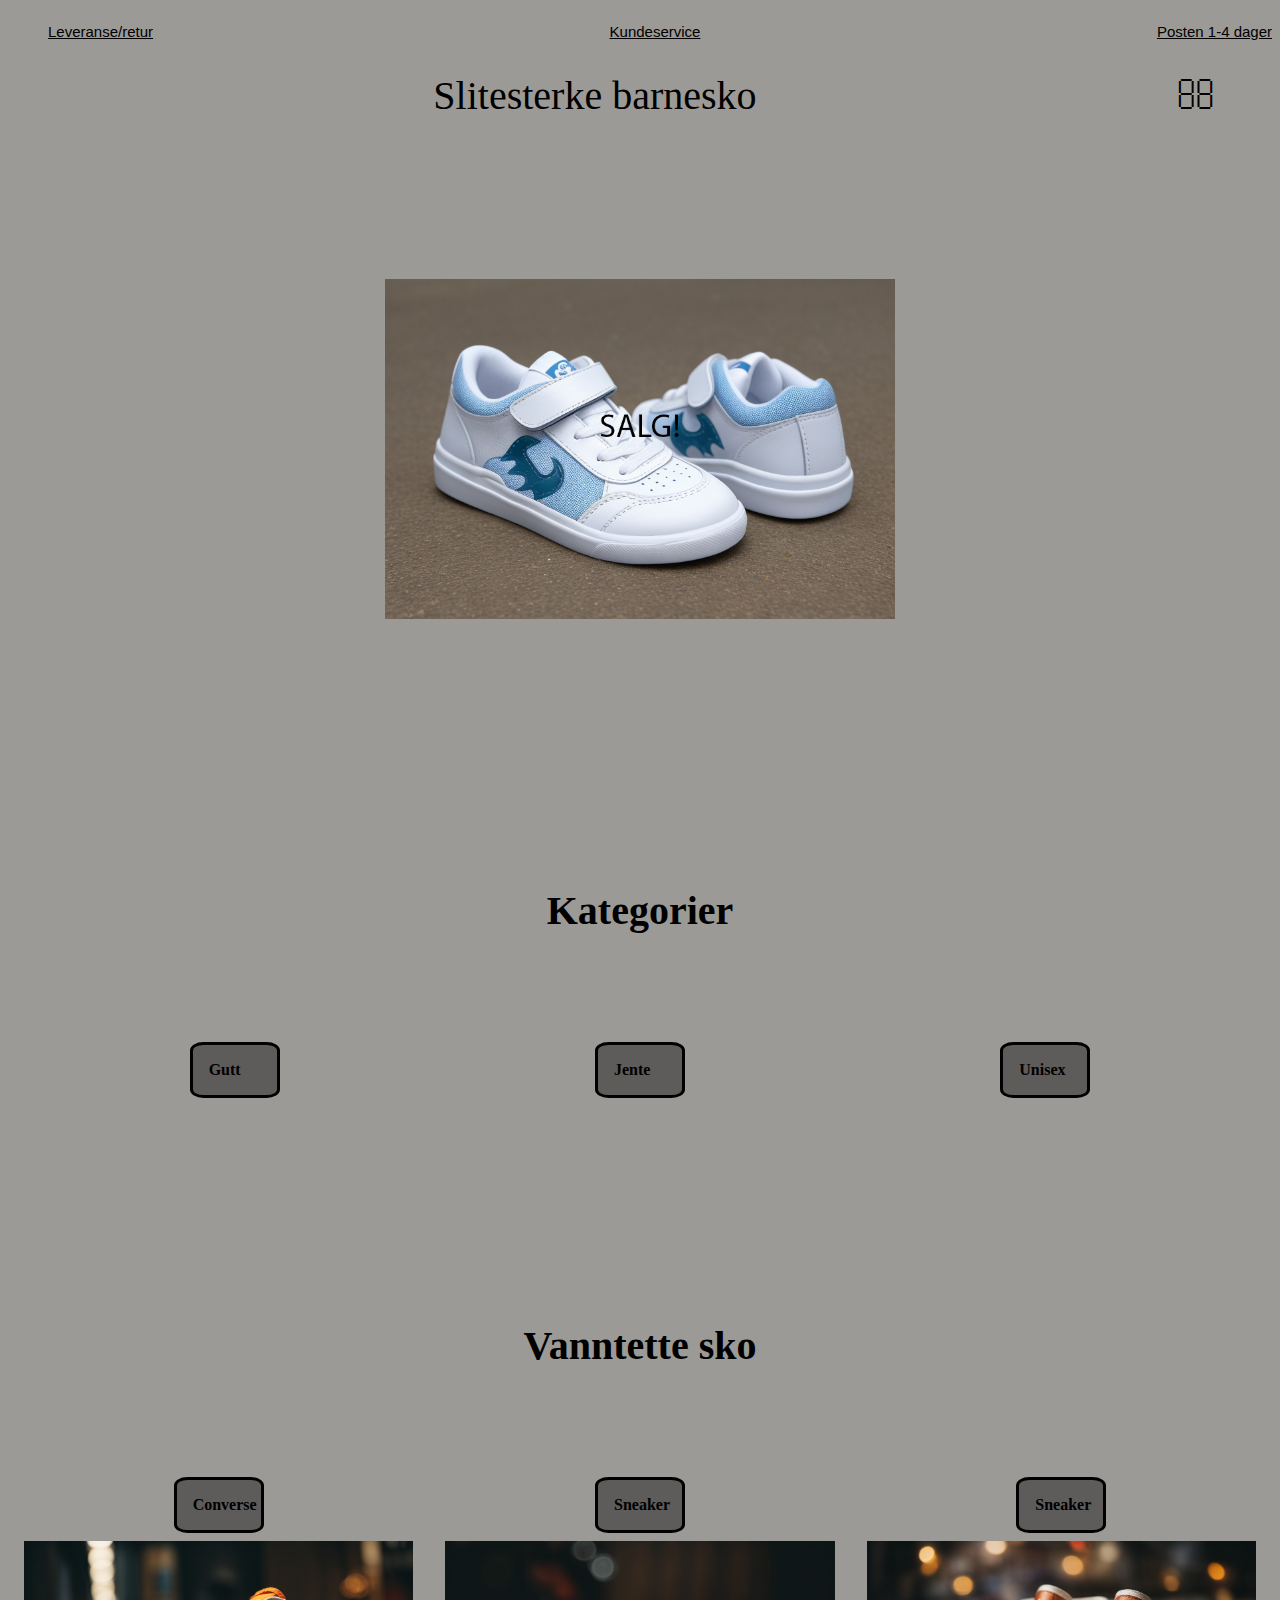
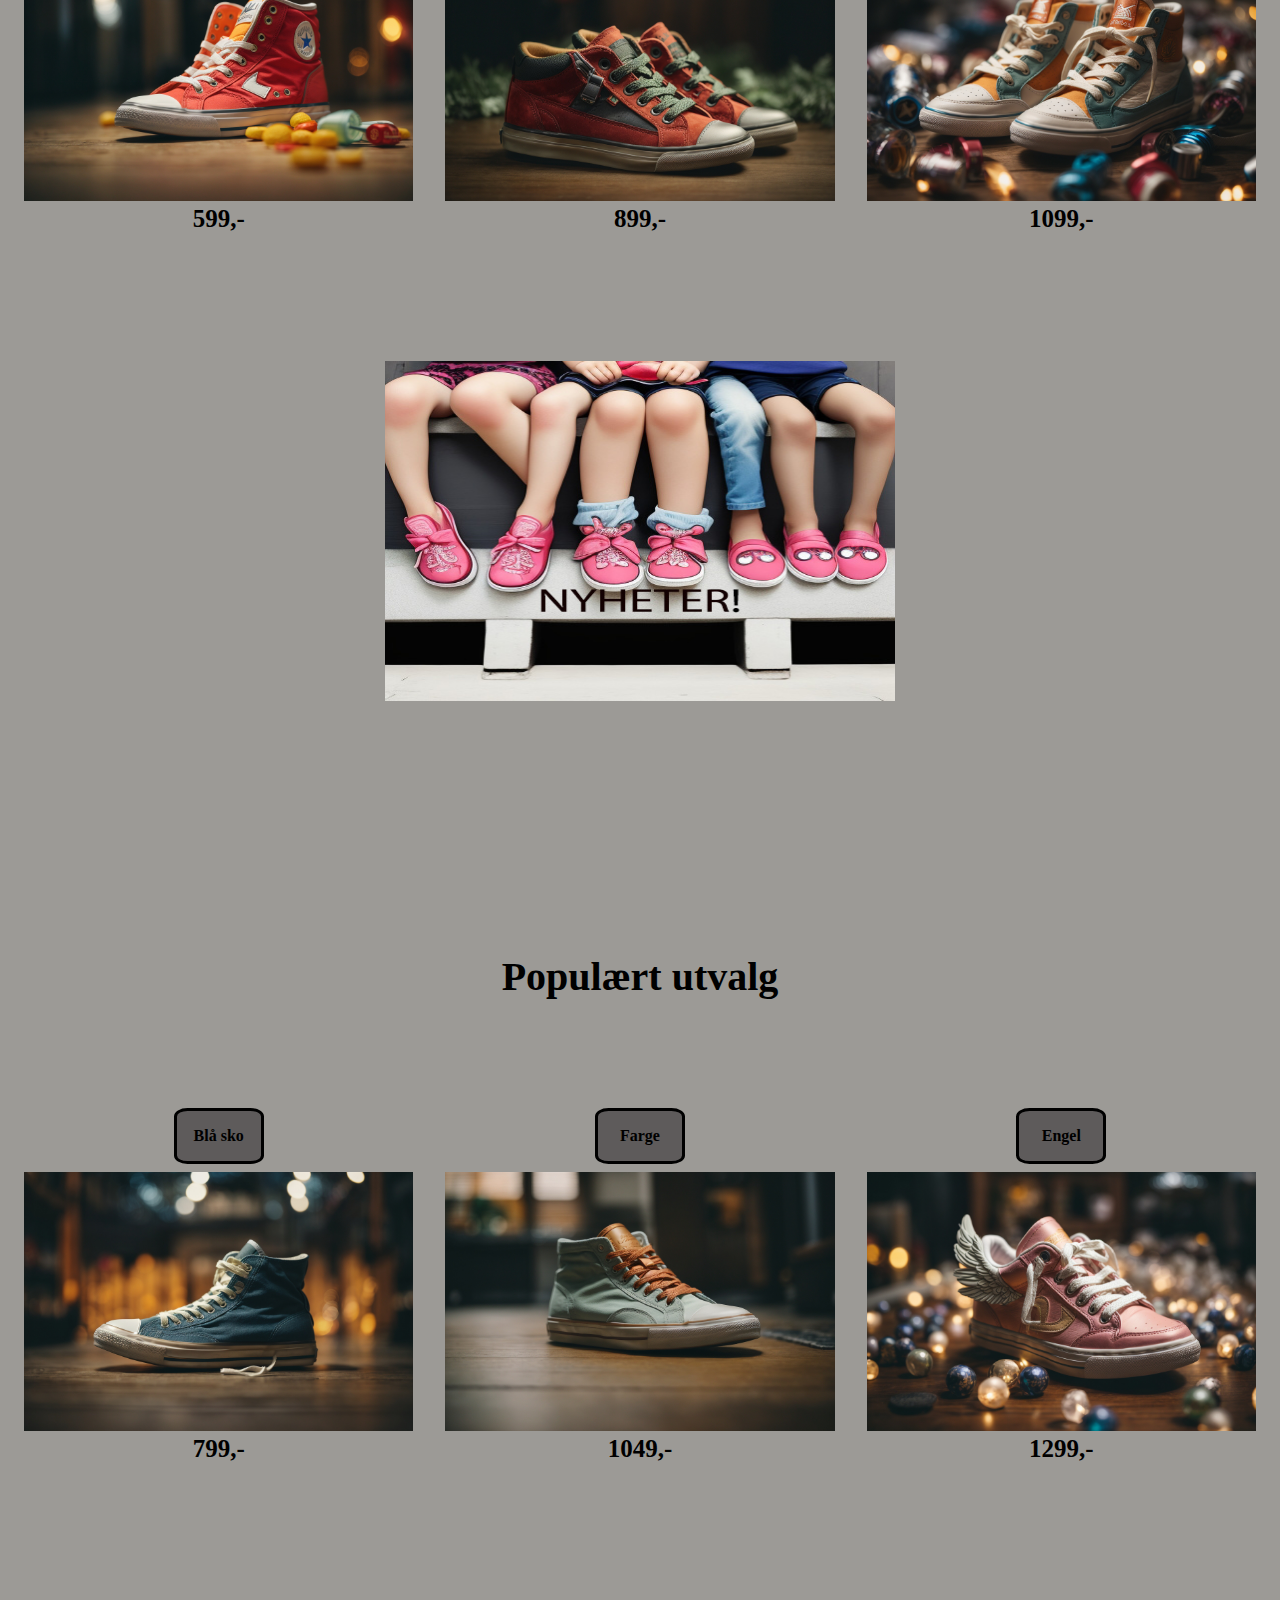
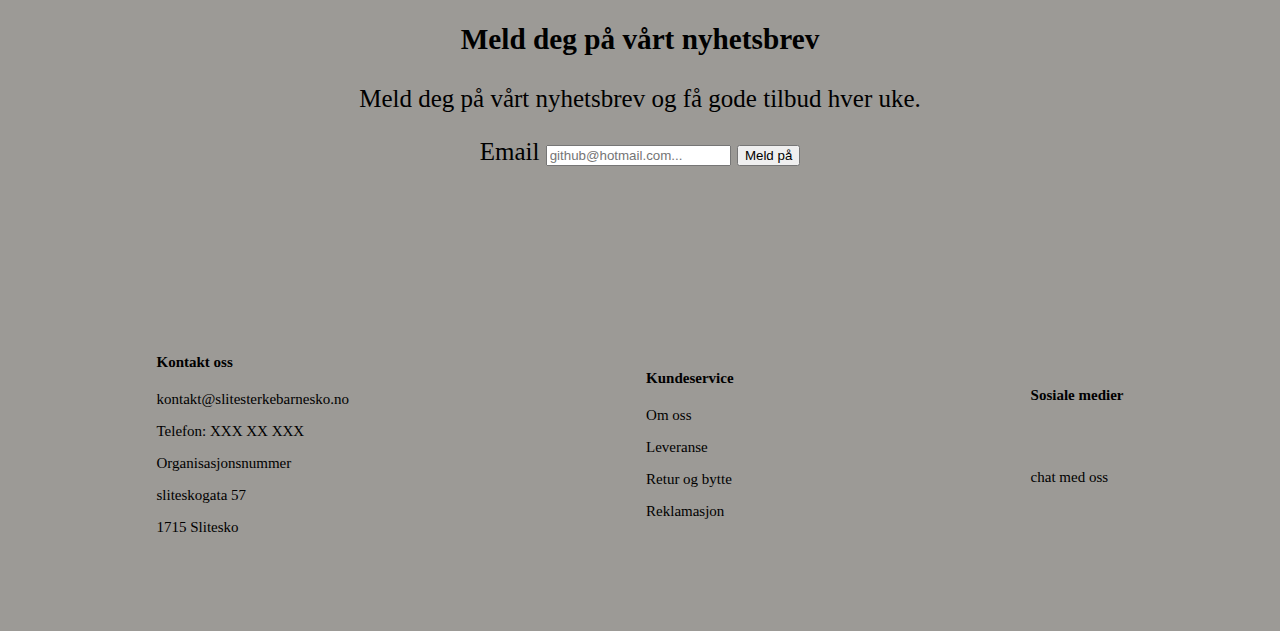
==== commit 167c3645: "veldig fornøyd" ====
--- a/index.html
+++ b/index.html
@@ -37,7 +37,7 @@
             <main>
                 <picture>
                     <!--bildet er AI generert med Leondardo-->
-                    <img src="img/DreamShaper_v7_can_you_make_a_picture_of_some_kids_shoes_0.jpg" alt="bilde av noen barneben med sko som skal representere Salgsiden"> 
+                    <img src="img/DreamShaper_salg.jpg" alt="bilde av noen barneben med sko som skal representere Salgsiden"> 
                 </picture>
                 <section id="artikler-gender">
                     <!--bilder er AI generert med Leondardo-->
@@ -76,7 +76,7 @@
                 </section>
                 <picture>
                     <!--bildet er AI generert med Leonardo-->
-                    <img src="img/DreamShaper_v7_four_children_feet_with_shoes_on_2.jpg" alt="bilde av barneben med sko på bena som representerer nyheter til nettstedet">
+                    <img src="img/DreamShaper_nyheter.jpg" alt="bilde av barneben med sko på bena som representerer nyheter til nettstedet">
                 </picture>
                 <section class="artikler">
                     <!--for å få overskriften her klikkbar prøvde jeg meg litt frem selv-->
--- a/css/style.css
+++ b/css/style.css
@@ -27,6 +27,10 @@
     flex-direction: row;
     margin: auto auto 2rem auto;
 
+}
+
+#sma-bilder{
+    display: none;
 }
 
 
@@ -375,12 +379,18 @@
 
     }
 
+    #sma-bilder{
+        display: inline-block;
+        width: 5%;
+        margin: 0rem 3rem 2rem 0rem;
+    }
+
     #grid-container-produkt main{
         grid-column-start: 1;
         grid-column-end: 5;
     }
 
-    /*Mye av dette under her på min produktside for å få plassert ting riktig, er hentet fra w3schools og css-tricks om grid*/
+    /*Mye av dette under her på min produktside for å få plassert ting riktig, er hentet fra w3schools og css-tricks om flex*/
 
     #holly-molly-sko{
         display: flex;
@@ -389,7 +399,7 @@
     }
 
     #holly-molly-sko img{
-        margin: 3rem;
+        margin: 0.5rem;
     }
 
     
@@ -439,4 +449,6 @@
         font-size: 30px;
     }
 
-}+}
+
+/*nesten alt jeg har gjort i hele oppgaven er cowboy coda, jeg har testet mye frem og tilbake og lært utrolig masse av det*/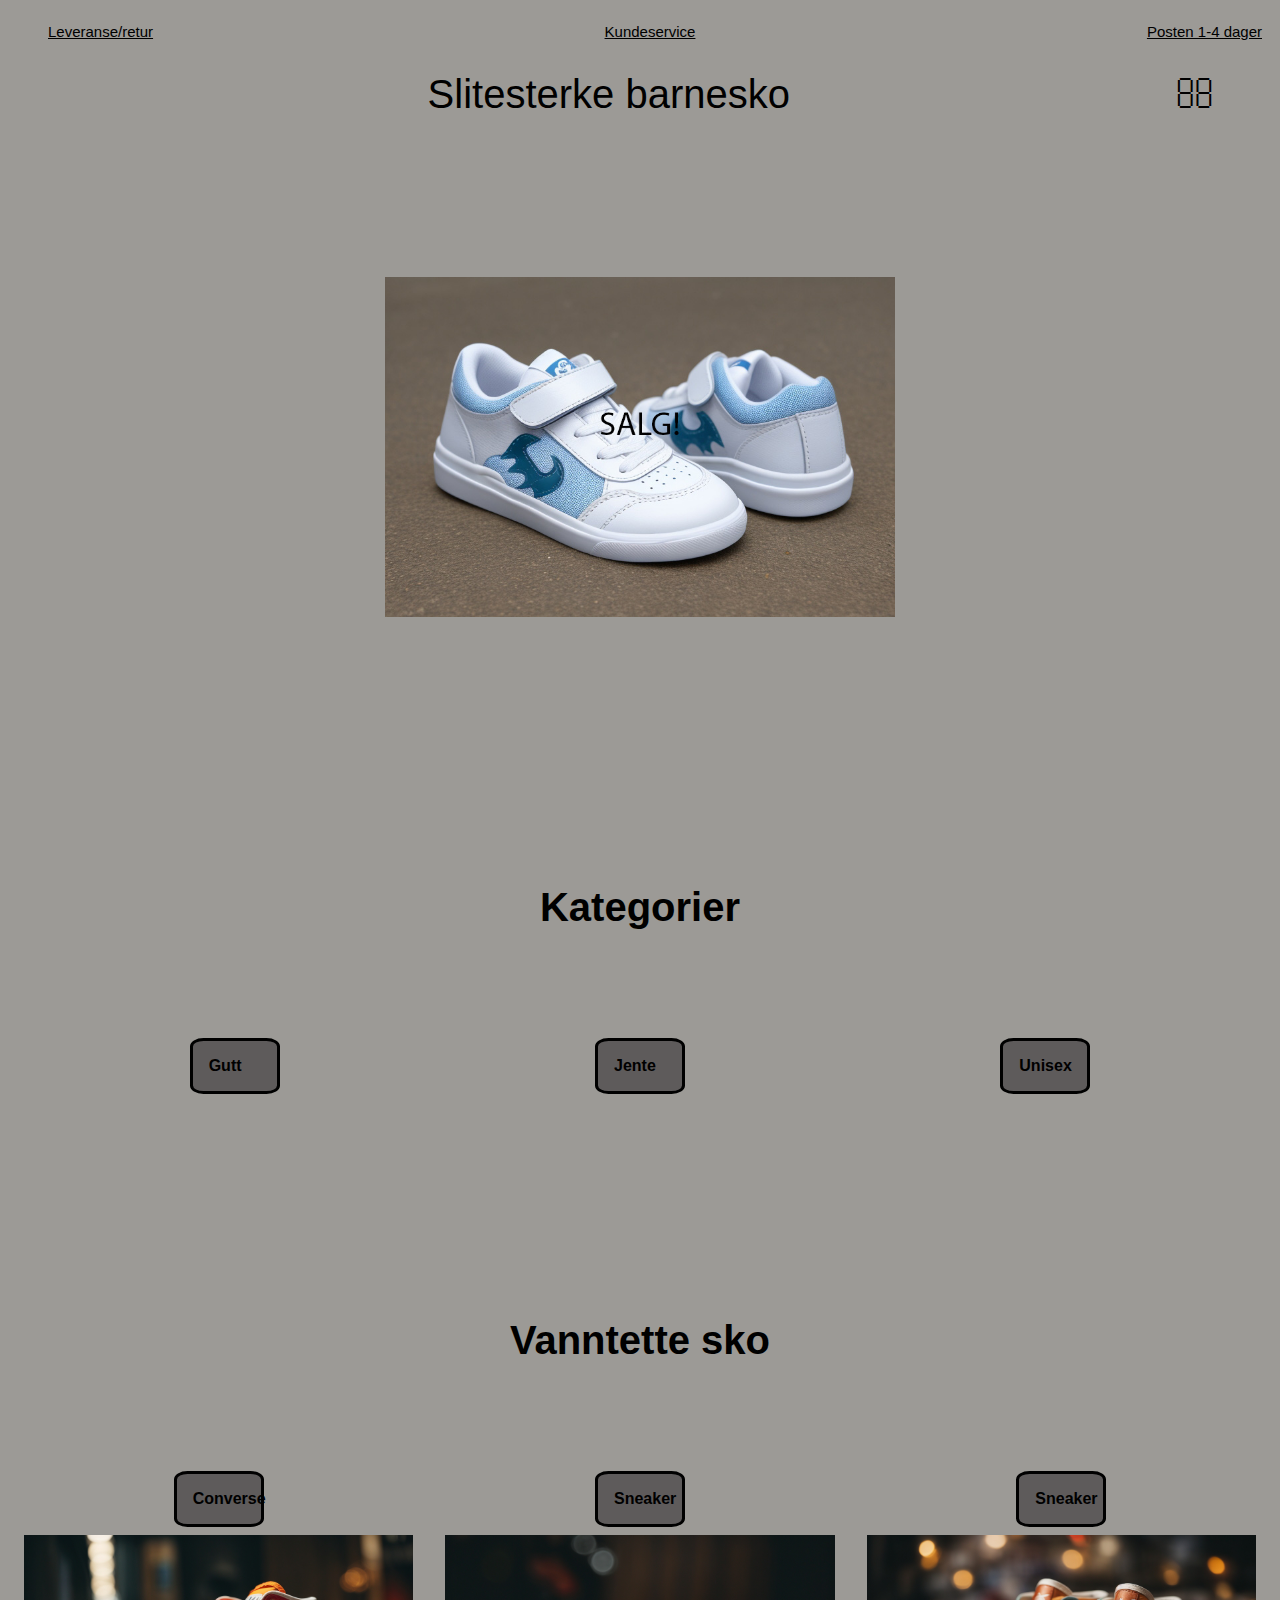
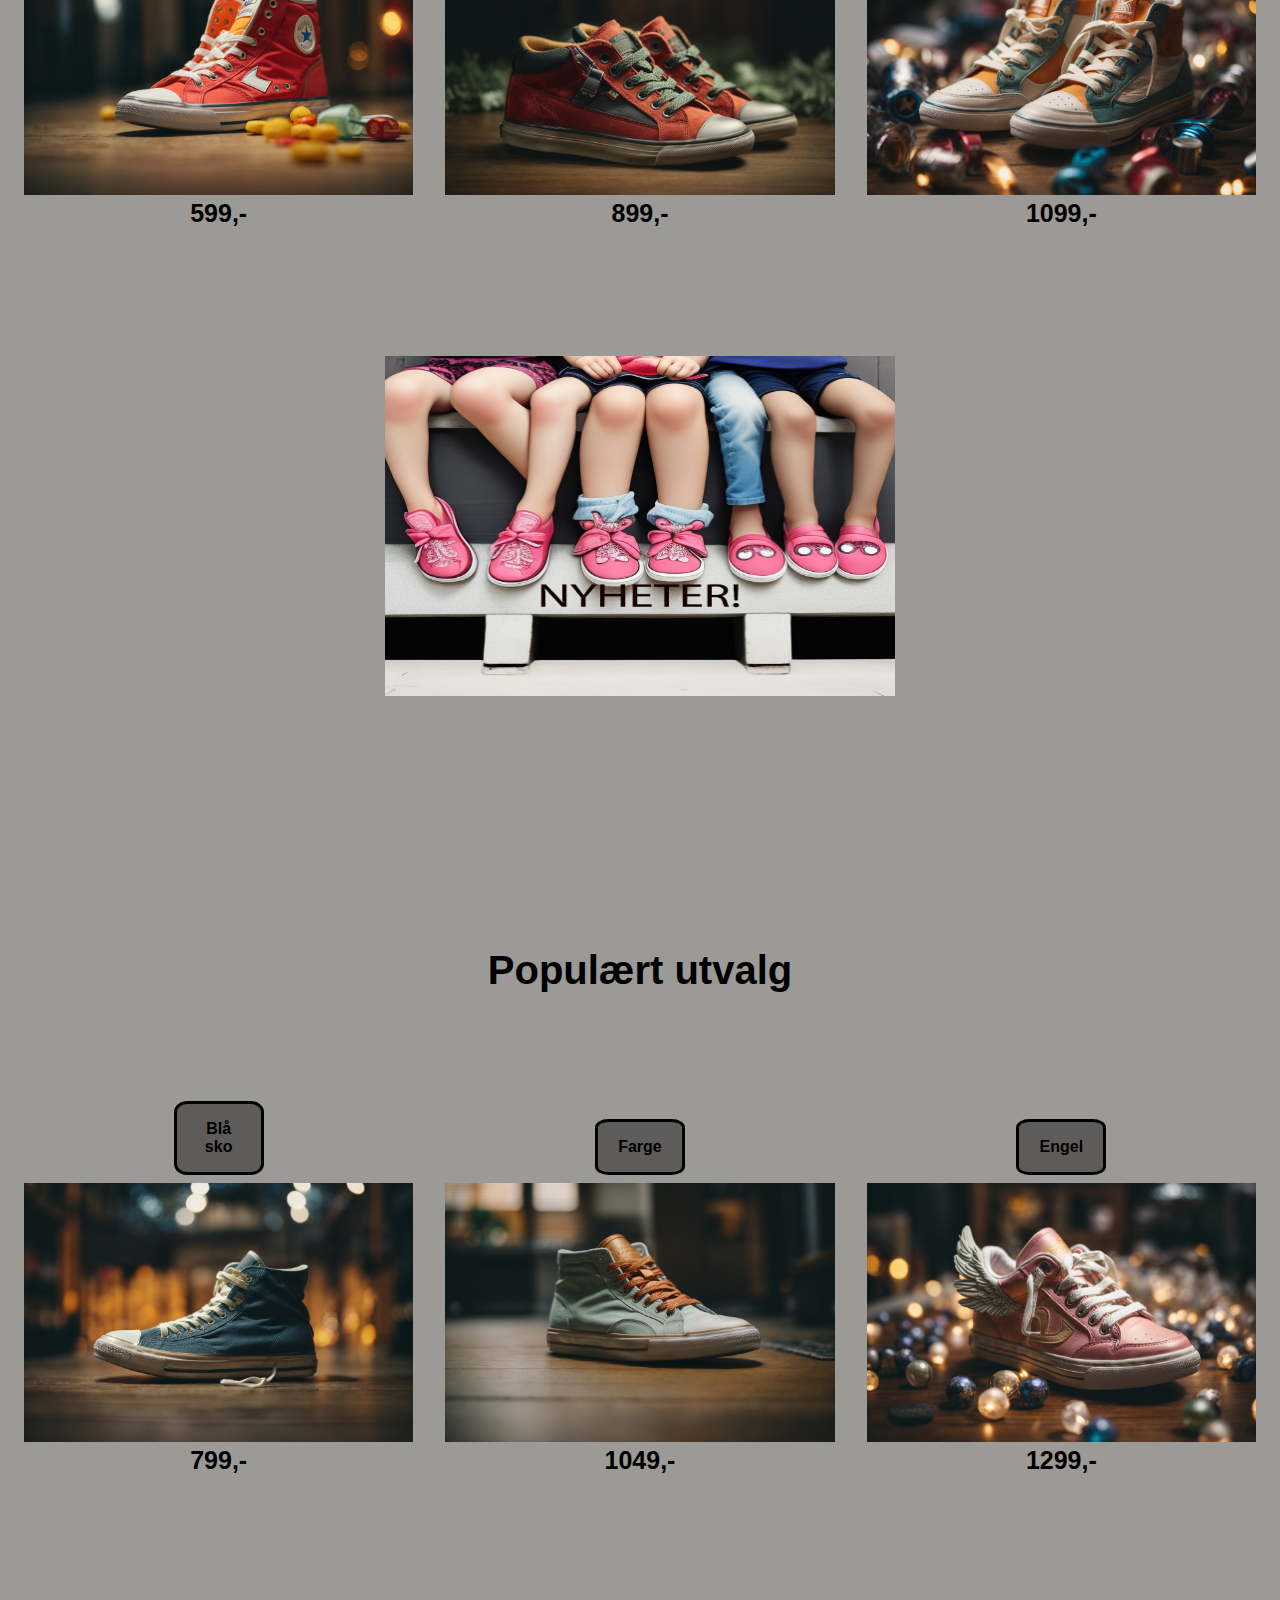
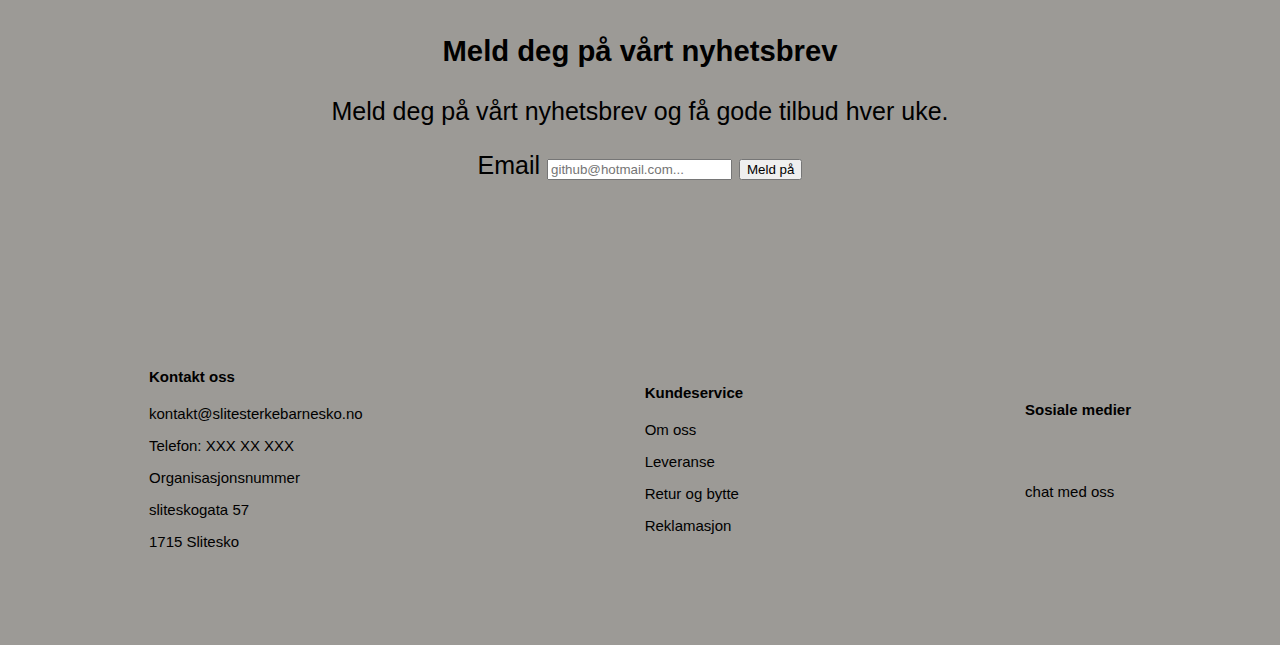
==== commit 65a19b60: "så og si ferdig med oppgava" ====
--- a/index.html
+++ b/index.html
@@ -36,7 +36,7 @@
             </header>
             <main>
                 <picture>
-                    <!--bildet er AI generert med Leondardo-->
+                    <!--bildet er AI generert med Leondardo, teksten salg i bildet er redigert i photoshop-->
                     <img src="img/DreamShaper_salg.jpg" alt="bilde av noen barneben med sko som skal representere Salgsiden"> 
                 </picture>
                 <section id="artikler-gender">
@@ -75,7 +75,7 @@
                     </div>
                 </section>
                 <picture>
-                    <!--bildet er AI generert med Leonardo-->
+                    <!--bildet er AI generert med Leonardo, nyheter teksten er redigert i photoshop-->
                     <img src="img/DreamShaper_nyheter.jpg" alt="bilde av barneben med sko på bena som representerer nyheter til nettstedet">
                 </picture>
                 <section class="artikler">
--- a/css/style.css
+++ b/css/style.css
@@ -1,5 +1,6 @@
 *{
     box-sizing: border-box;
+    font-family: Arial, Helvetica, sans-serif;
 }
 
 #grid-container-index, #grid-container-produkt, #grid-container-retur{
@@ -11,6 +12,7 @@
 #link-topp{
     font-size: 10px;
     color: #000;
+    margin-right: 10px;
 
 }
 
@@ -20,6 +22,10 @@
 
 .fa-solid.fa-user{
     display: none;
+}
+
+.flex-container-logo span{
+    margin: 0px 0px auto auto;
 }
 
 #brodsti ul{
@@ -43,6 +49,11 @@
 
 body{
     background-color: #9c9a96;
+}
+
+/*Denne fant jeg under cowboy koding, da ble elementene slik jeg ønsket å ha de*/
+.tekst-logo{
+    display: block ruby;
 }
 
 .flex-container-logo{
@@ -70,6 +81,7 @@
 
 #grid-container-index header nav span a{
     margin: 70px 50px;
+    margin-right: 20px;
 }
 
 #grid-container-index main picture{
@@ -180,8 +192,12 @@
     font-family: Arial, Helvetica, sans-serif;
 }
 
+#brodsti{
+    margin-top: 40px;
+}
+
 #grid-container-produkt header nav span a{
-    margin: 70px 50px;
+    margin: 70px 20px;
 }
 
 #holly-molly-sko h2{
@@ -245,7 +261,7 @@
 
 
 #grid-container-retur header nav span a{
-    margin: 70px 50px;
+    margin: 70px 25px;
 }
 
 #leveranse{
@@ -379,6 +395,10 @@
 
     }
 
+    .flex-container-logo span{
+        margin: auto;
+    }
+
     #sma-bilder{
         display: inline-block;
         width: 5%;
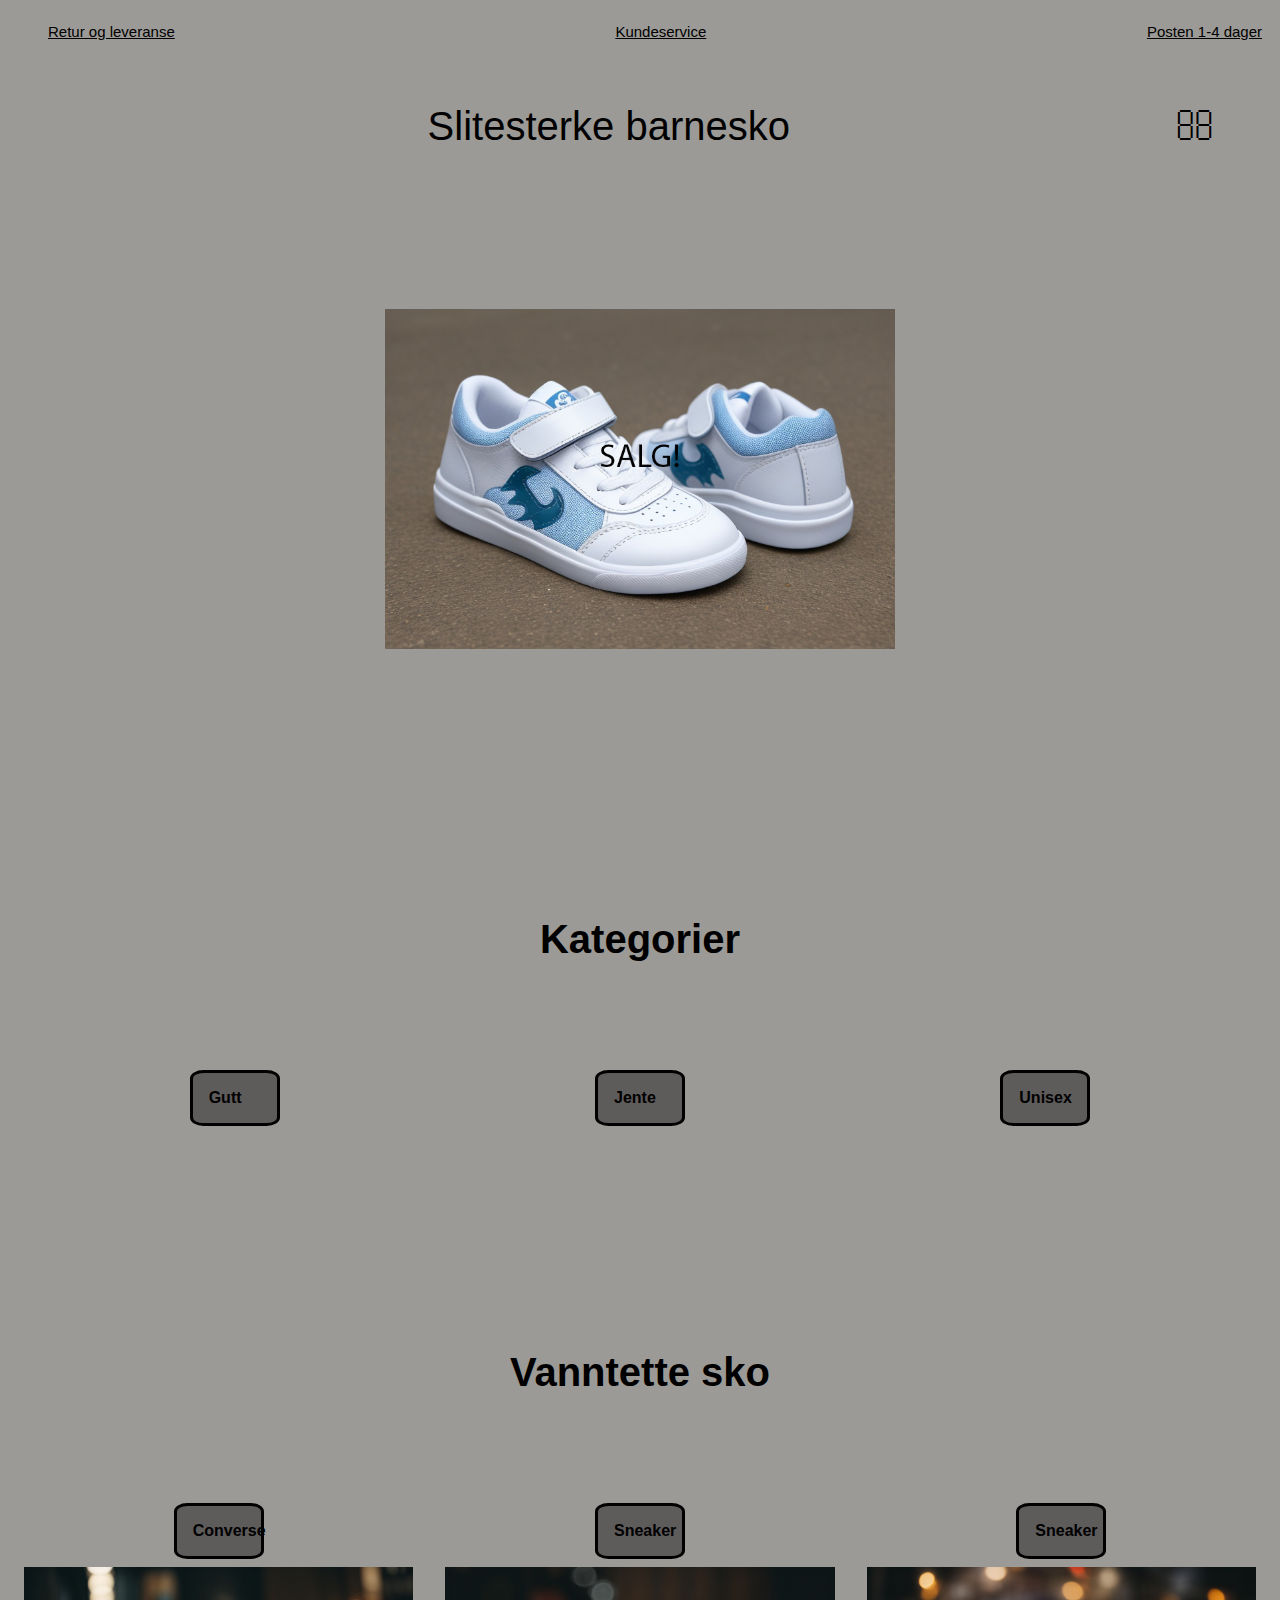
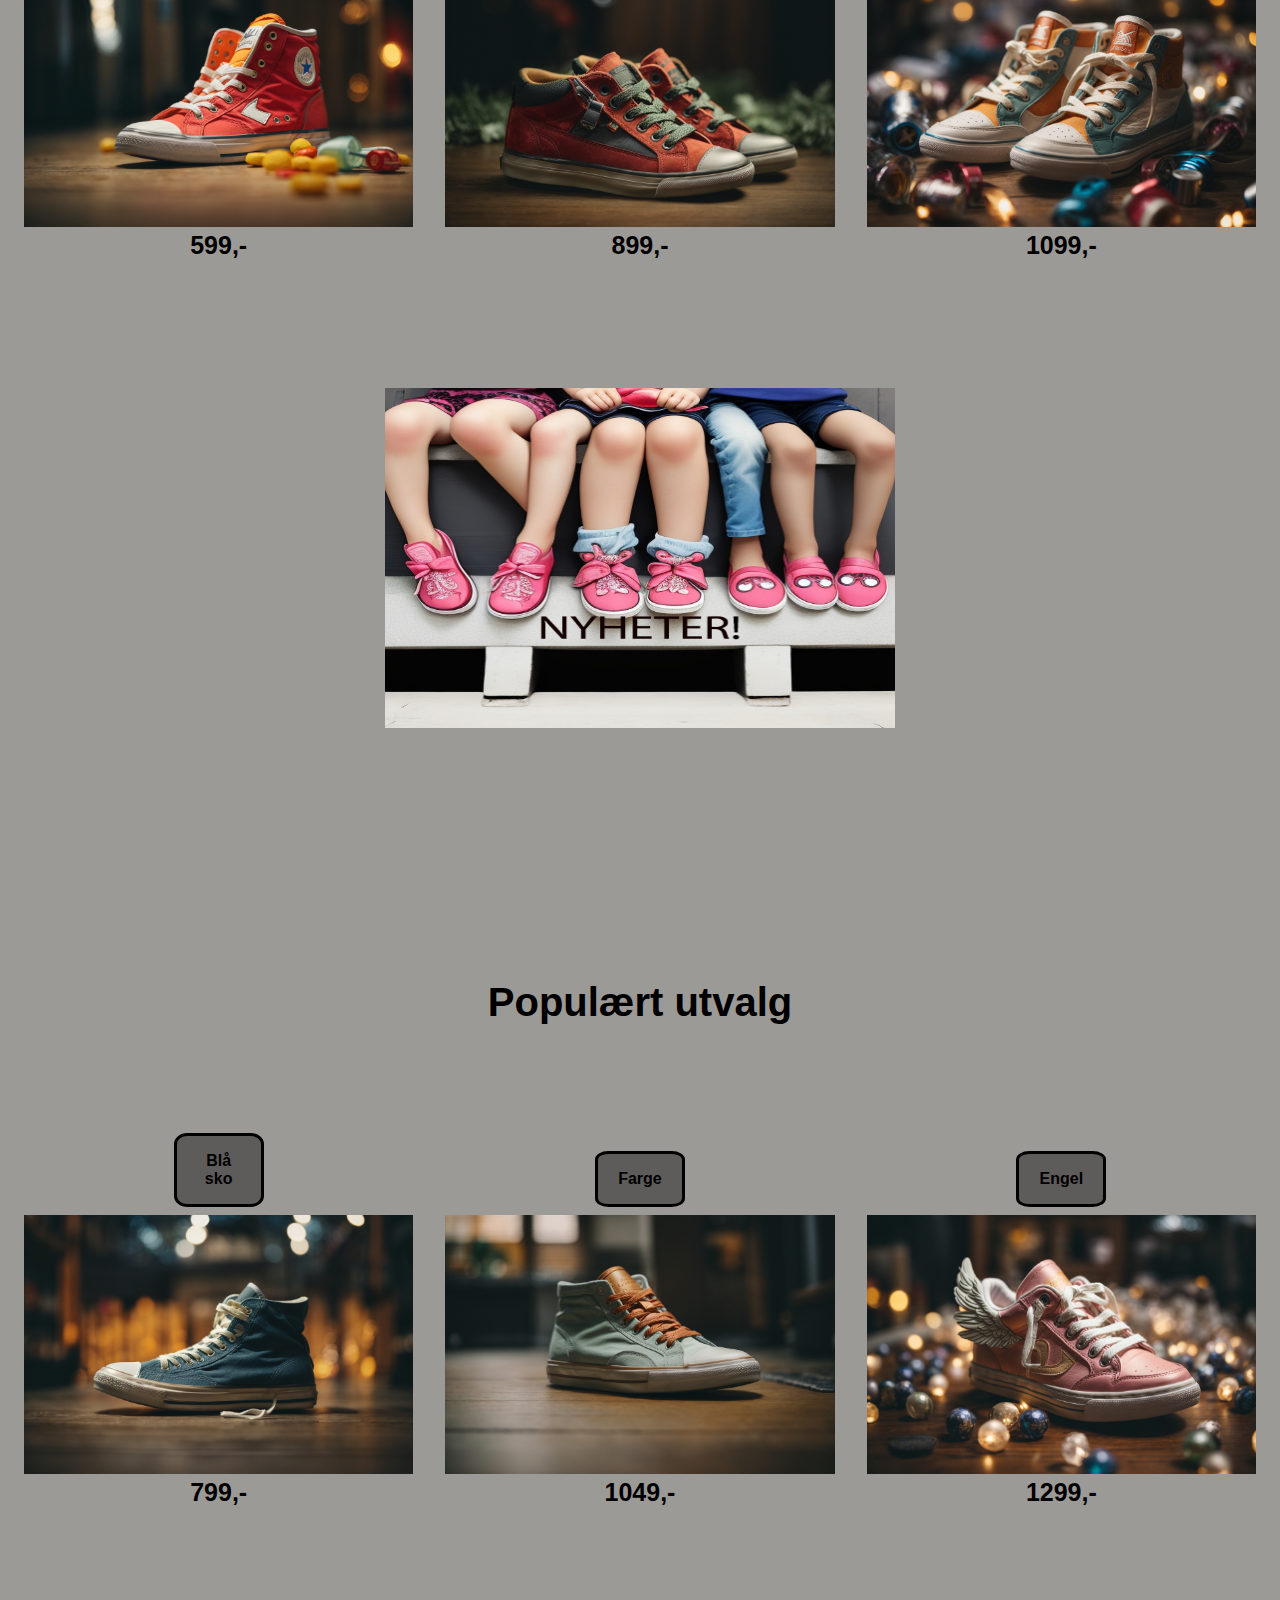
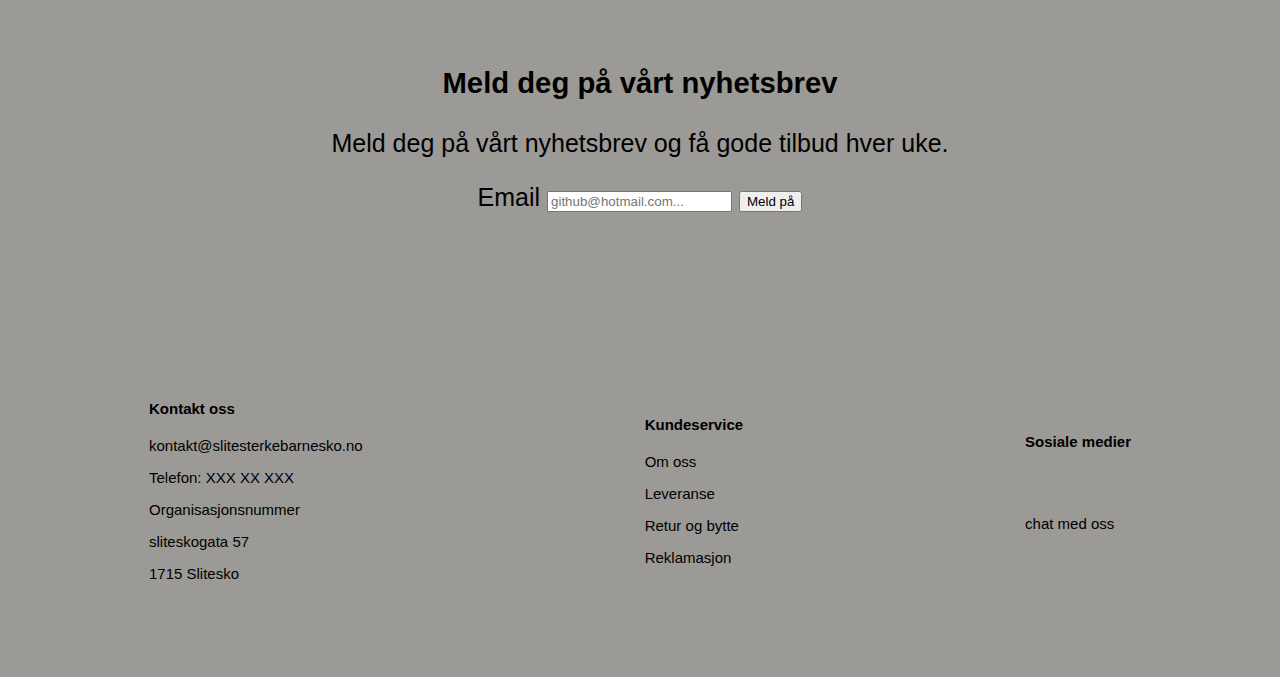
==== commit aecdd4b5: "oppgave ferdig" ====
--- a/index.html
+++ b/index.html
@@ -13,14 +13,14 @@
     </head>
     <body>
         <div id="grid-container-index">
-            <div id="link-topp">
-                <ul id="flex-container-index">
-                    <li><a href="retur-leveranse.html">Leveranse/retur</a></li>
-                    <li><a href="retur-leveranse.html">Kundeservice</a></li>
-                    <li><a href="retur-øeveranse.html">Posten 1-4 dager</a></li>
-                </ul>
-            </div>
             <header>
+                <nav id="link-topp">
+                    <ul id="flex-container-index">
+                        <li><a href="retur-leveranse.html">Retur og leveranse</a></li>
+                        <li><a href="retur-leveranse.html">Kundeservice</a></li>
+                        <li><a href="retur-leveranse.html">Posten 1-4 dager</a></li>
+                    </ul>
+                </nav>
                 <nav class="flex-container-logo">
                     <!--alle ikonkodene er hentet fra fontawesome.com-->
                     <i class="fa-solid fa-bars"></i>
--- a/css/style.css
+++ b/css/style.css
@@ -327,6 +327,7 @@
         grid-row-start: 1;
         grid-row-end: 2;
         font-size: 15px;
+        grid-area: header;
     }
 
     header{
